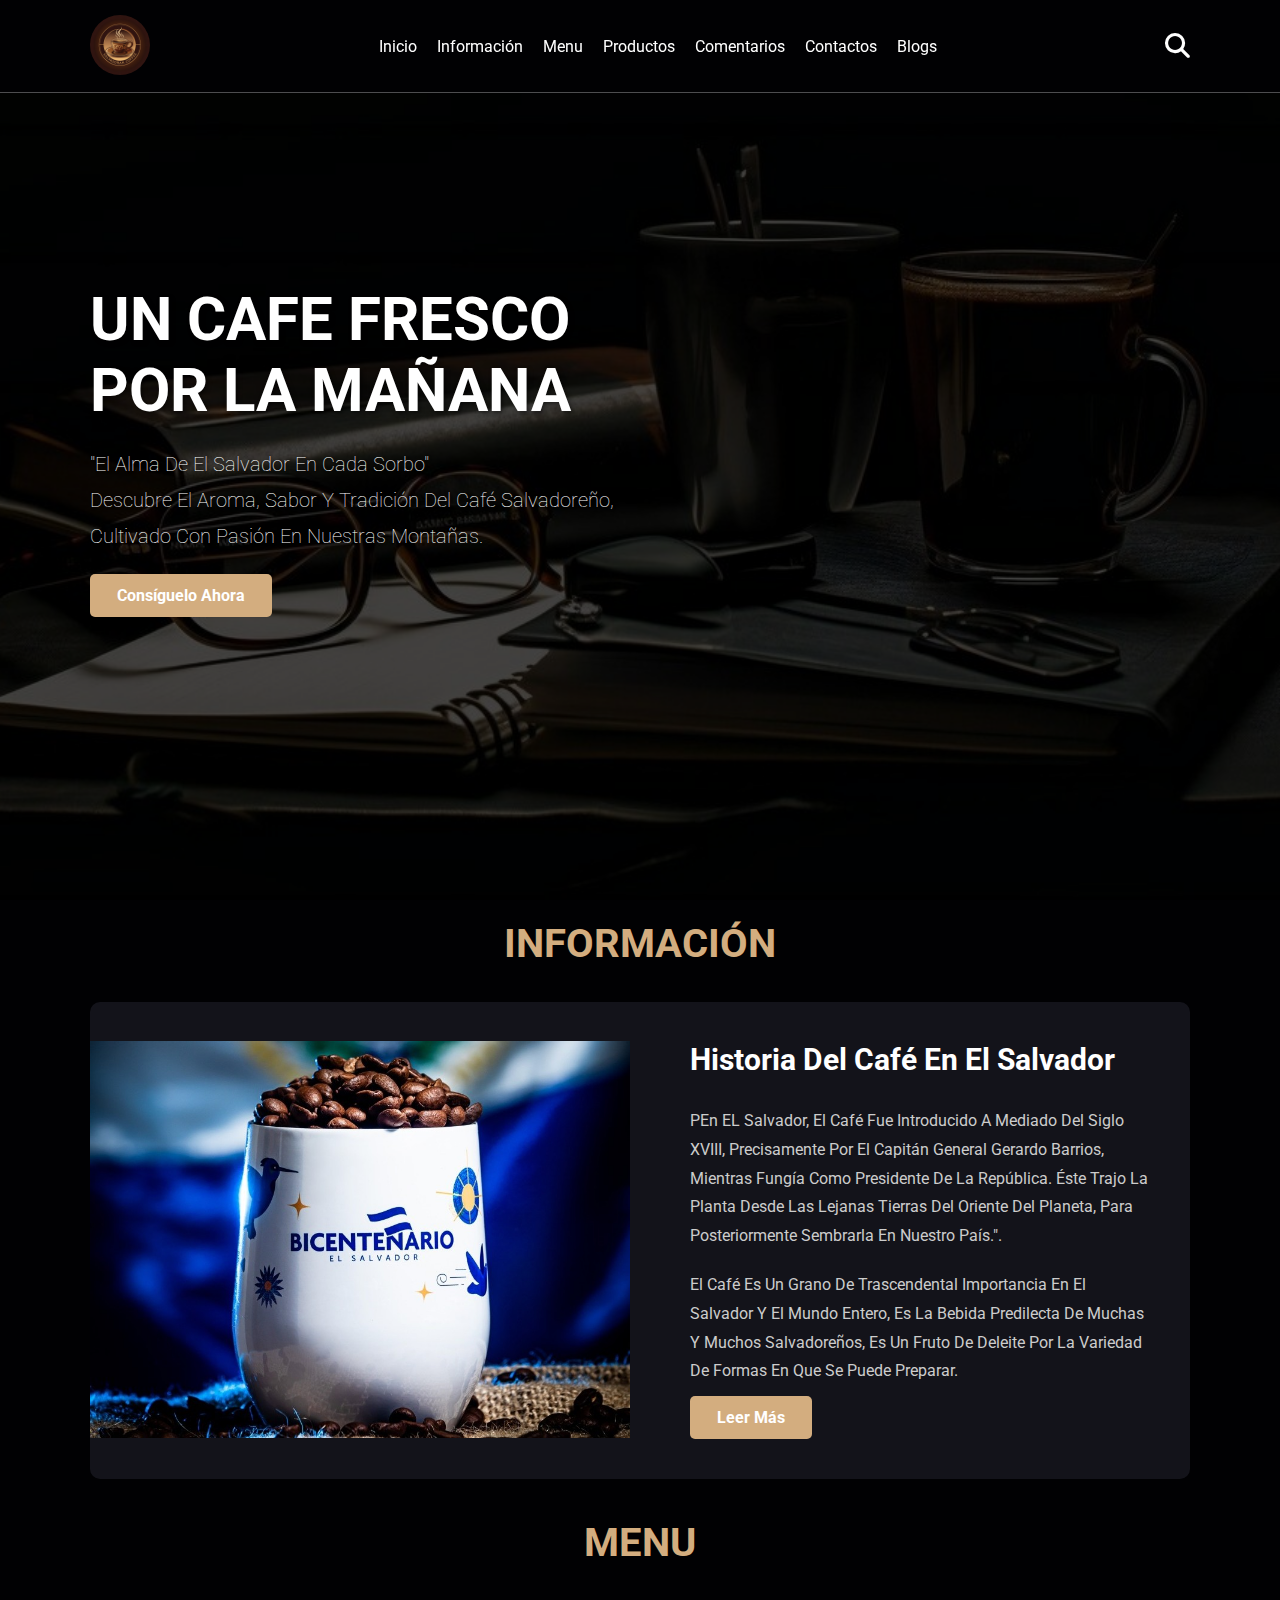
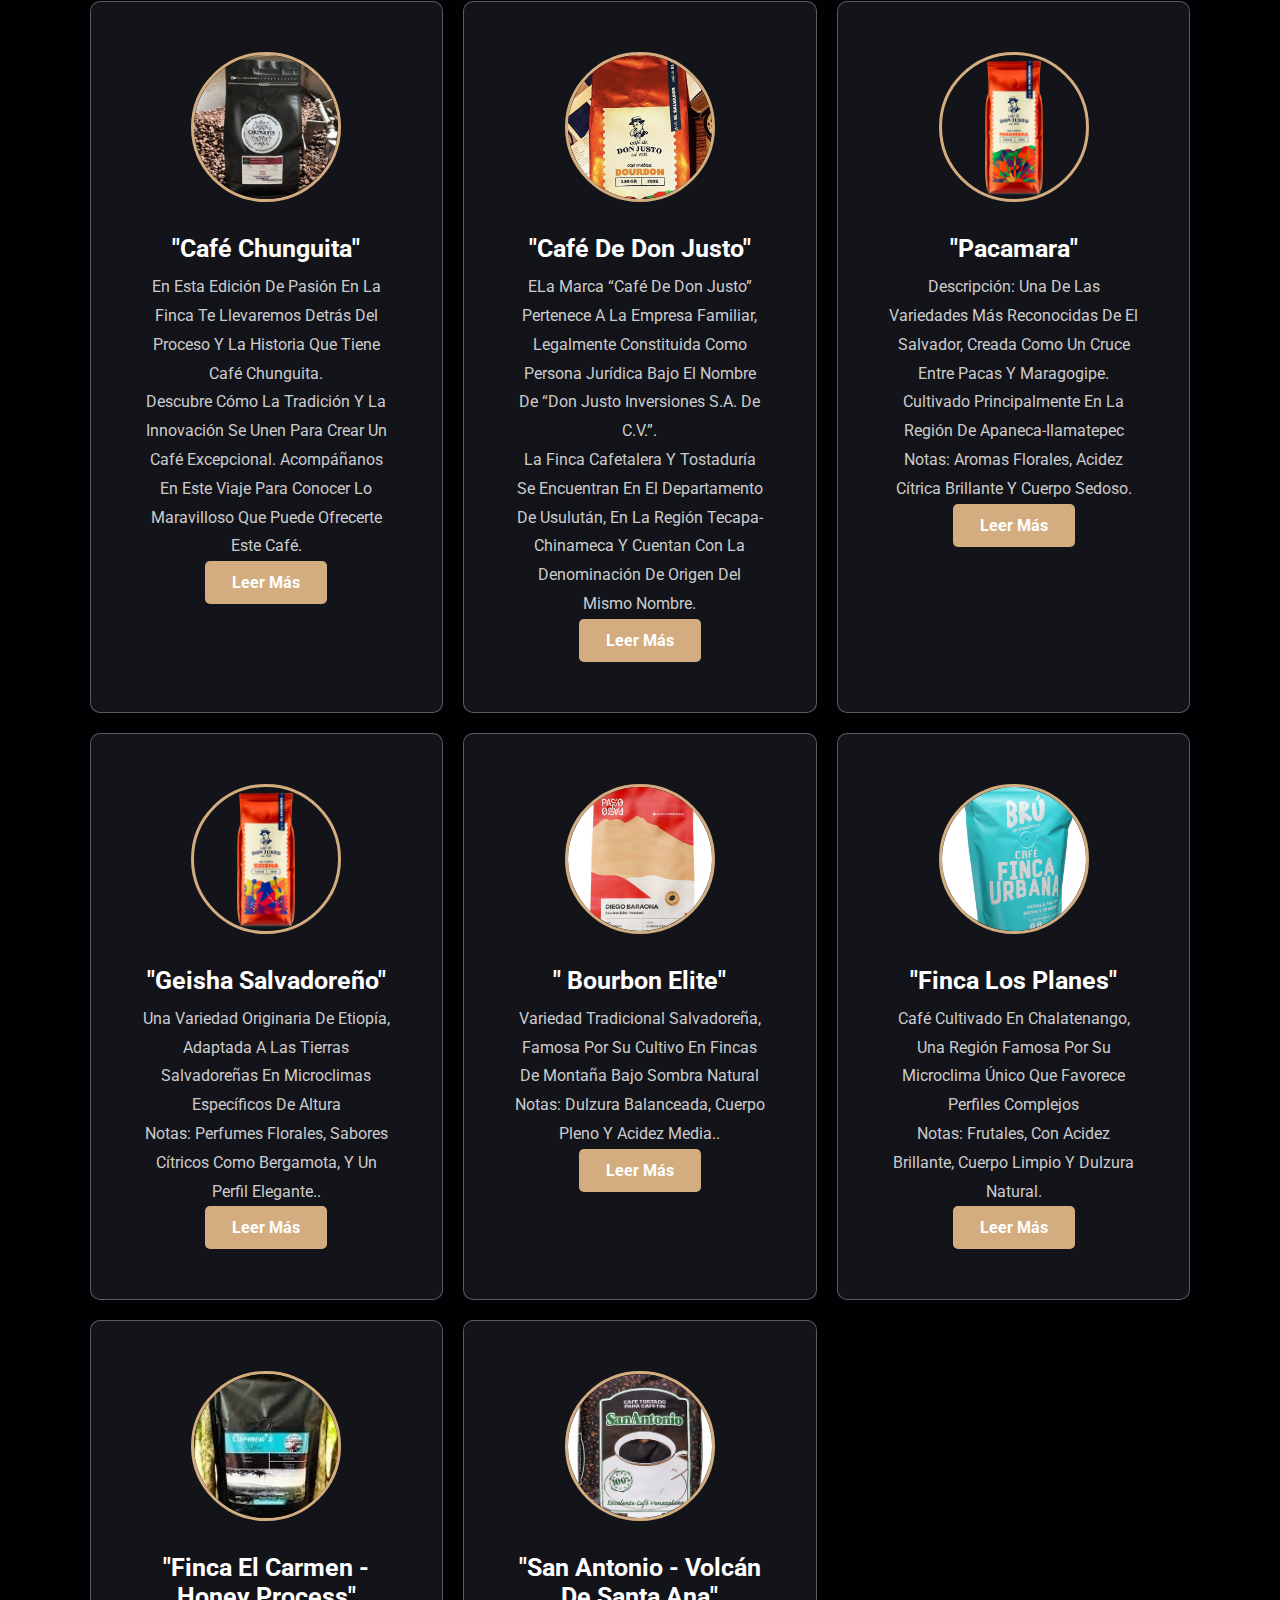
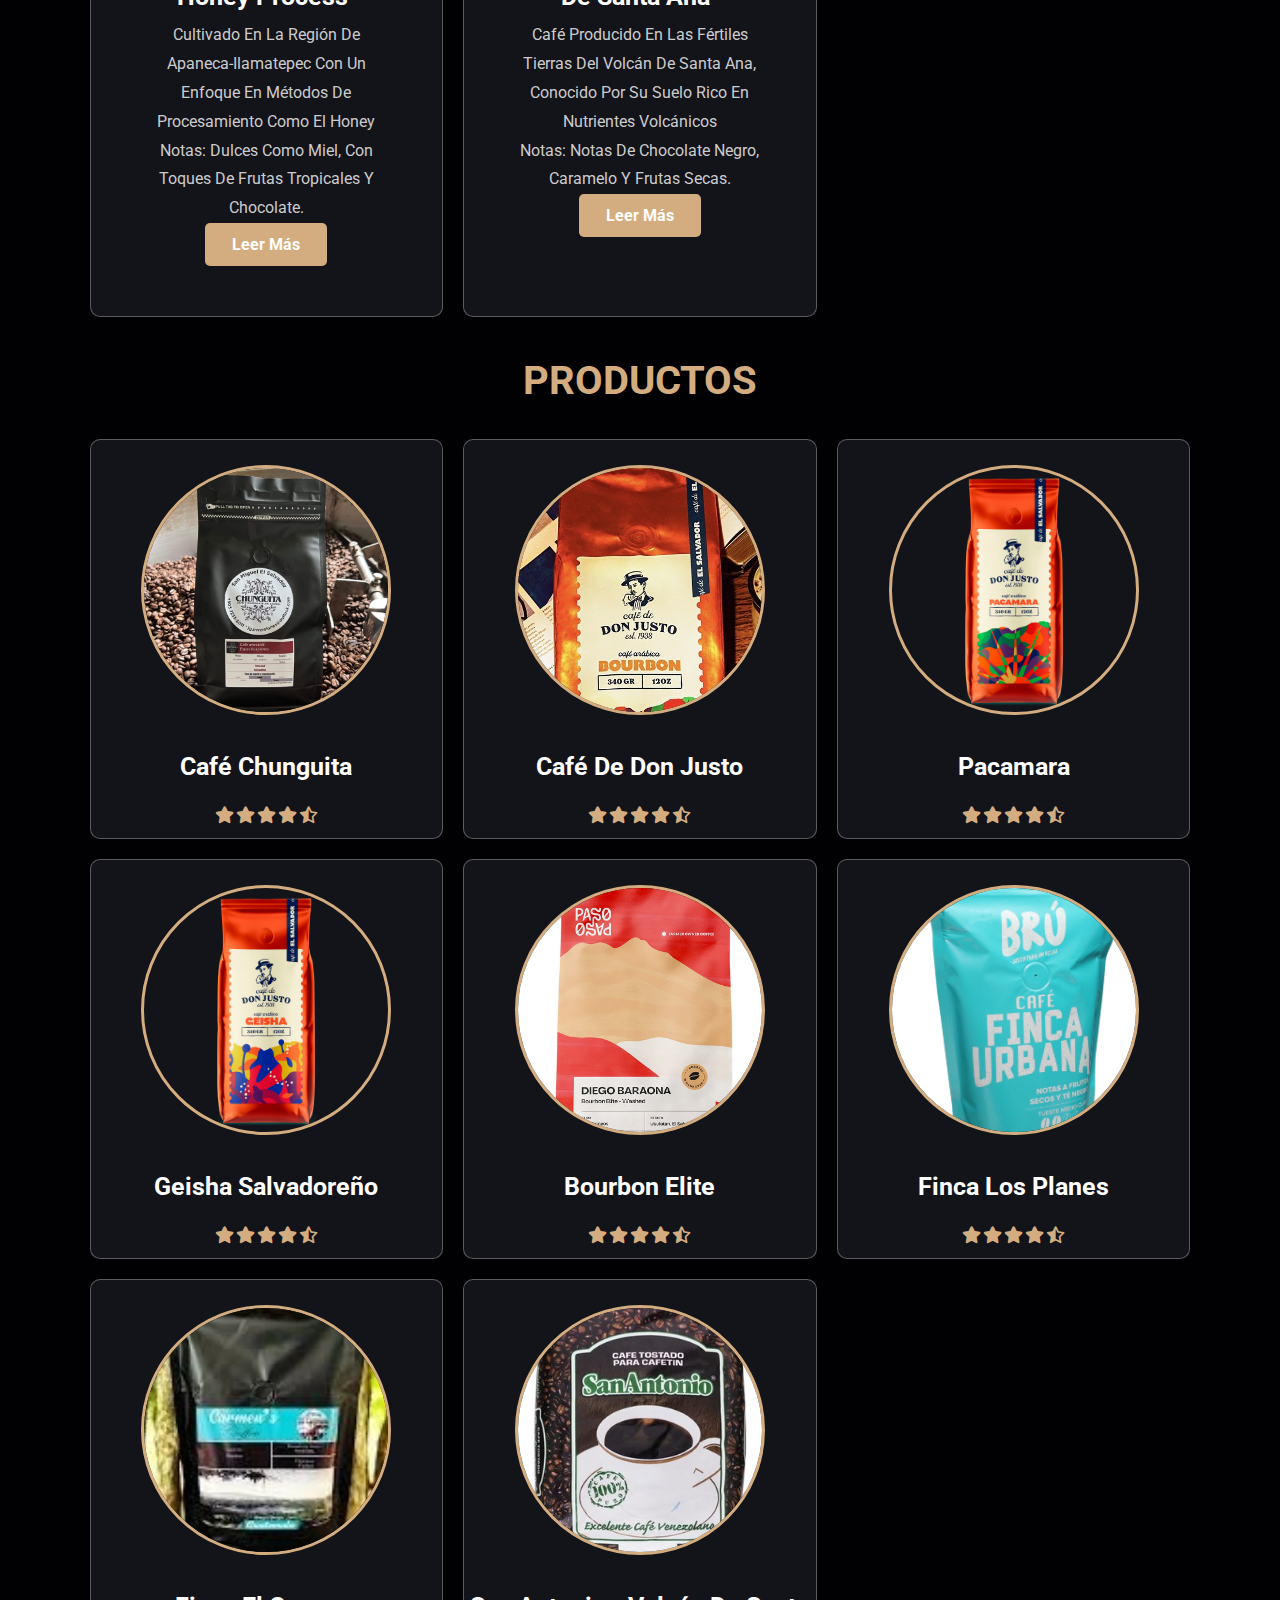
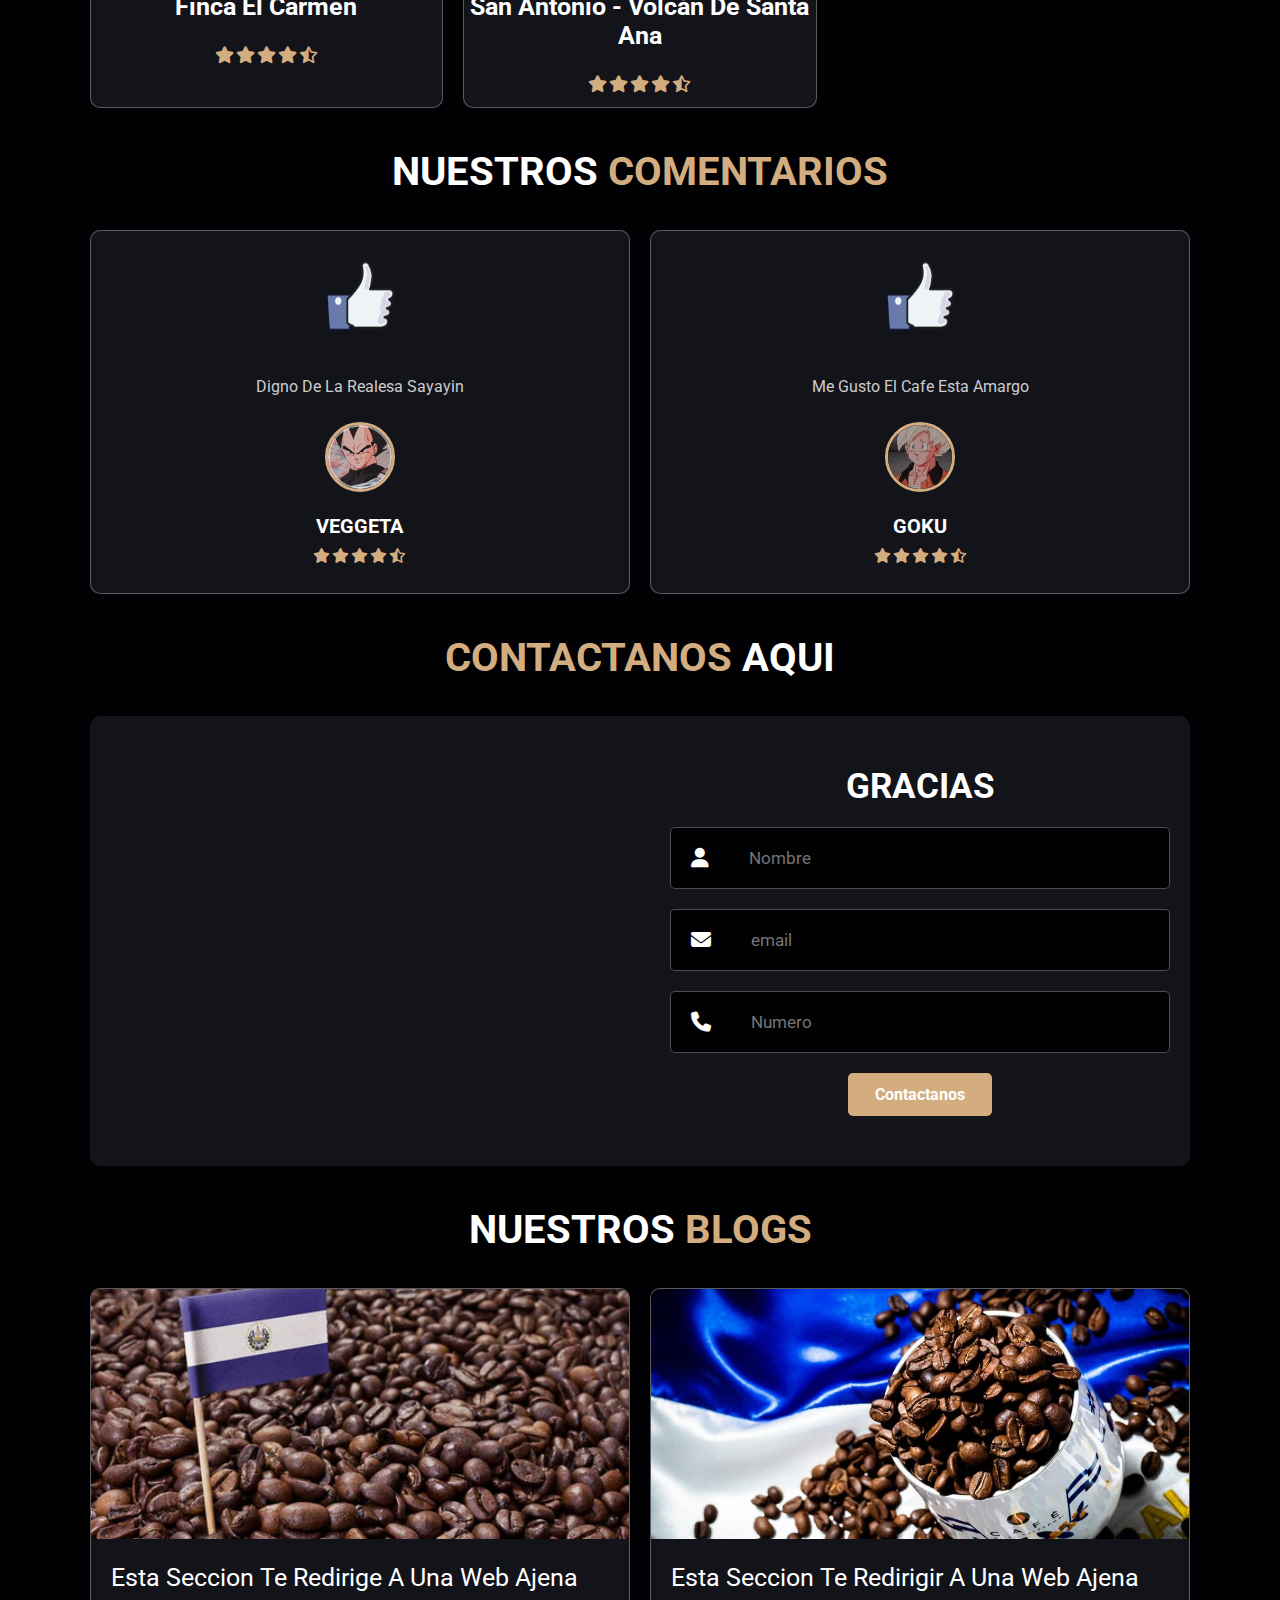
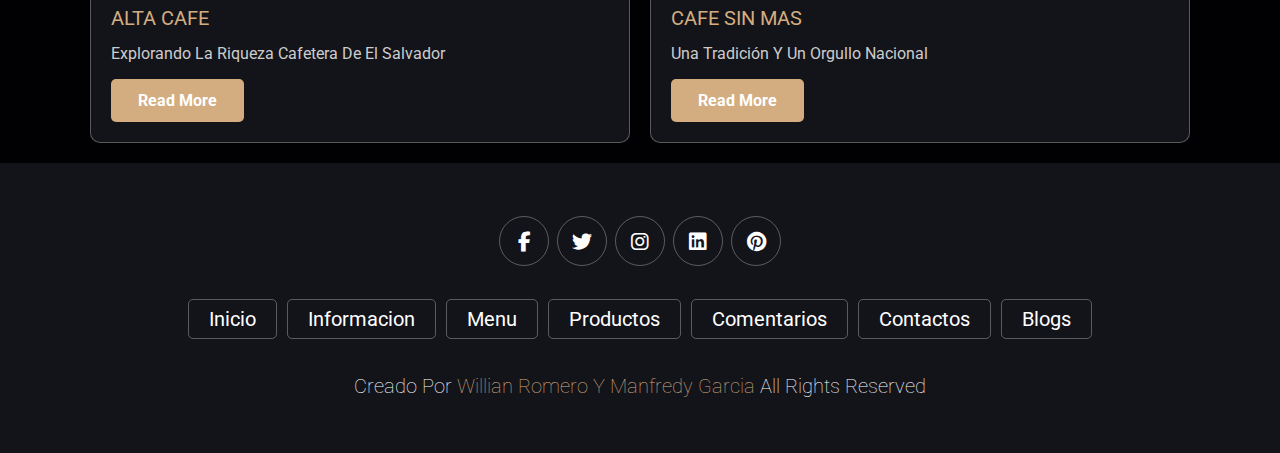
==== index.html @ 04297a5e "renamed:    Trabajo_Manejo.html -> index.html" ====
<!DOCTYPE html>
<html lang="es">
<head>
    <meta charset="utf-8">
    <meta name="viewport" content="width=device-width, initial-scale=1">
    <title>Catalogo de Cafe</title>
    <link rel="stylesheet" href="https://cdnjs.cloudflare.com/ajax/libs/font-awesome/6.4.0/css/all.min.css">
    <link rel="stylesheet" href="css/style.css">
</head>
<body>
    <header class="encabezado">
        <div class="logo">
            <img src="imagenes/logo.png" alt="logo">
        </div>
        <nav class="menu">
            <a href="#home">Inicio</a>
            <a href="#Informacion">Información</a>
            <a href="#menu">Menu</a>
            <a href="#productos">Productos</a>
            <a href="#Comentarios">Comentarios</a>
            <a href="#Contactos">Contactos</a>
            <a href="#Blogs">Blogs</a>

        </nav>
        <div class="iconos">
            <div class="fas fa-search" id="search-btn"></div>
            <div class="fas fa-bars" id="menu-btn"></div>
        </div>
        <div class="search-form">
            <input type="search" id="search-box" placeholder="Buscar...">
            <label for="search-box" class="fas fa-search"></label>
        </div>
    </header>
    <section class="home" id="home"> 
        <div class="content">
            <h3>Un Cafe Fresco Por la Mañana</h3>
            <p>"El alma de El Salvador en cada sorbo"<br>Descubre el aroma, sabor y tradición del café salvadoreño, cultivado con pasión en nuestras montañas.</p>
            <a href="https://shop.cafedeelsalvador.com" class="btn">Consíguelo ahora</a>
        </div>
    </section>
    
    <section class="Informacion" id="Informacion">
        <h1 class="heading"><span>Información</span></h1>
        <div class="row">
            <div class="image">
                <img src="imagenes/Foto_Cafe_informacion.jpg" alt="Provisional">
            </div>
            <div class="content">
                <h3>Historia del café en El Salvador</h3>
                <p>PEn EL Salvador, el café fue introducido a mediado del siglo XVIII, precisamente por el Capitán General Gerardo Barrios, mientras fungía como presidente de la República. Éste trajo la planta desde las lejanas tierras del oriente del planeta, para posteriormente sembrarla en nuestro país.".</p>
                <p>El café es un grano de trascendental importancia en El Salvador y el mundo entero, es la bebida predilecta de muchas y muchos salvadoreños, es un fruto de deleite por la variedad de formas en que se puede preparar.</p>
                <a href="https://cafeciba.com.sv/la-cooperativa/historia-del-cafe-en-el-salvador/" class="btn">Leer más</a>
            </div>
        </div>
    </section>

    <!-- Agregar mas cafes al menu -->
    <section class="menu" id="menu">
        <h1 class="heading"><span>Menu</span></h1>
        <div class="caja-menu">
            
            <div class="caja">
                <img src="imagenes/Cafe-chunguita.jpg" alt="Café Chunguita">
                <h3>"Café Chunguita"</h3>
                <p>En esta edición de Pasión en la finca te llevaremos detrás del proceso y la historia que tiene Café Chunguita.</p>
                <p>Descubre cómo la tradición y la innovación se unen para crear un café excepcional. Acompáñanos en este viaje para conocer lo maravilloso que puede ofrecerte este café.</p>
                <a href="https://culturacafeina.com/fincas/pasion-en-la-finca-cafe-chunguita/" class="btn">Leer más</a>
            </div>
            
            <div class="caja">
                <img src="imagenes/Cafe-Don-Justo.jpg" alt="Cafe-Don-Justo">
                <h3>"Café de Don Justo"</h3>
                <p>ELa marca “Café de Don Justo” pertenece a la empresa familiar, legalmente constituida como persona jurídica bajo el nombre de “Don Justo Inversiones S.A. de C.V.”.</p>
                <p>La finca cafetalera y tostaduría se encuentran en el departamento de Usulután, en la región Tecapa-Chinameca y cuentan con la Denominación de Origen del mismo nombre.</p>
                <a href="https://culturacafeina.com/cafe/perfil/finca-don-justo/" class="btn">Leer más</a>
            </div>

            <div class="caja">
                <img src="imagenes/Pacamara.png" alt="Pacamara">
                <h3>"Pacamara"</h3>
                <p>Descripción: Una de las variedades más reconocidas de El Salvador, creada como un cruce entre Pacas y Maragogipe. Cultivado principalmente en la región de Apaneca-Ilamatepec   </p>
                <p>Notas: Aromas florales, acidez cítrica brillante y cuerpo sedoso.</p>
                <a href="https://cafededonjusto.com/producto/pacamara-honey-en-grano/" class="btn">Leer más</a>
            </div>

            <div class="caja">
                <img src="imagenes/Geisha Salvadoreño.png" alt="Geisha Salvadoreño">
                <h3>"Geisha Salvadoreño"</h3>
                <p> Una variedad originaria de Etiopía, adaptada a las tierras salvadoreñas en microclimas específicos de altura    </p>
                <p>Notas: Perfumes florales, sabores cítricos como bergamota, y un perfil elegante..</p>
                <a href="https://cafededonjusto.com/producto/geisha-lavado-en-grano/" class="btn">Leer más</a>
            </div>

            <div class="caja">
                <img src="imagenes/Bourbon Elite.jpg" alt=" Bourbon Elite">
                <h3>" Bourbon Elite"</h3>
                <p>Variedad tradicional salvadoreña, famosa por su cultivo en fincas de montaña bajo sombra natural  </p>
                <p>Notas: Dulzura balanceada, cuerpo pleno y acidez media..</p>
                <a href="https://www.paso-paso.com/products/el-salvador-diego-baraona-bourbon-elite-washed" class="btn">Leer más</a>
            </div>

            <div class="caja">
                <img src="imagenes/Finca Los Planes.webp" alt="Finca Los Planes">
                <h3>"Finca Los Planes"</h3>
                <p> Café cultivado en Chalatenango, una región famosa por su microclima único que favorece perfiles complejos  </p>
                <p>Notas: Frutales, con acidez brillante, cuerpo limpio y dulzura natural.</p>
                <a href="https://fincaurbana.com.sv" class="btn">Leer más</a>
            </div>

            <div class="caja">
                <img src="imagenes/Finca El Carmen - Honey Process.jpg" alt="Finca El Carmen - Honey Process">
                <h3>"Finca El Carmen - Honey Process"</h3>
                <p>Cultivado en la región de Apaneca-Ilamatepec con un enfoque en métodos de procesamiento como el honey  </p>
                <p>Notas: Dulces como miel, con toques de frutas tropicales y chocolate.</p>
                <a href="https://sunburstcoffee.com/es/products/el-salvador-finca-el-carmen" class="btn">Leer más</a>
            </div>

            <div class="caja">
                <img src="imagenes/San Antonio - Volcán de Santa Ana.jpg" alt="San Antonio - Volcán de Santa Ana">
                <h3>"San Antonio - Volcán de Santa Ana"</h3>
                <p>Café producido en las fértiles tierras del volcán de Santa Ana, conocido por su suelo rico en nutrientes volcánicos  </p>
                <p>Notas: Notas de chocolate negro, caramelo y frutas secas.</p>
                <a href="https://guanacos.com/finca-san-antonio-amatepec/" class="btn">Leer más</a>
            </div>
        </div>
    </section>

    <section class="Productos" id="productos">
        <h1 class="heading"><span>Productos</span></h1>
        <div class="caja-productos">
            <div class="caja">
                <div class="iconos">
                    <a href="#" class="fas fa-coffee"></a>
                    <a href="#" class="fas fa-star"></a>
                    <a href="#" class="fas fa-heart"></a>
                </div>
                <div class="image">
                    <img src="imagenes/Cafe-chunguita.jpg" alt="Café Chunguita">
                </div>
                <h3>Café Chunguita</h3>
                <div class="stars">
                    <i class="fas fa-star"></i>
                    <i class="fas fa-star"></i>
                    <i class="fas fa-star"></i>
                    <i class="fas fa-star"></i>
                    <i class="far fa-star-half-alt"></i>
                </div>
            </div>
            
            <div class="caja">
                <div class="iconos">
                    <a href="#" class="fas fa-coffee"></a>
                    <a href="#" class="fas fa-star"></a>
                    <a href="#" class="fas fa-heart"></a>
                </div>
                <div class="image">
                    <img src="imagenes/Cafe-Don-Justo.jpg" alt="Café Cafe de Don Justo">
                </div>
                <h3>Café de Don Justo</h3>
                <div class="stars">
                    <i class="fas fa-star"></i>
                    <i class="fas fa-star"></i>
                    <i class="fas fa-star"></i>
                    <i class="fas fa-star"></i>
                    <i class="far fa-star-half-alt"></i>
                </div>
            </div>

            <div class="caja">
                <div class="iconos">
                    <a href="#" class="fas fa-coffee"></a>
                    <a href="#" class="fas fa-star"></a>
                    <a href="#" class="fas fa-heart"></a>
                </div>
                <div class="image">
                    <img src="imagenes/Pacamara.png" alt="Café Chunguita">
                </div>
                <h3>Pacamara</h3>
                <div class="stars">
                    <i class="fas fa-star"></i>
                    <i class="fas fa-star"></i>
                    <i class="fas fa-star"></i>
                    <i class="fas fa-star"></i>
                    <i class="far fa-star-half-alt"></i>
                </div>
            </div>
            
            <div class="caja">
                <div class="iconos">
                    <a href="#" class="fas fa-coffee"></a>
                    <a href="#" class="fas fa-star"></a>
                    <a href="#" class="fas fa-heart"></a>
                </div>
                <div class="image">
                    <img src="imagenes/Geisha Salvadoreño.png" alt="Café Cafe de Don Justo">
                </div>
                <h3>Geisha Salvadoreño</h3>
                <div class="stars">
                    <i class="fas fa-star"></i>
                    <i class="fas fa-star"></i>
                    <i class="fas fa-star"></i>
                    <i class="fas fa-star"></i>
                    <i class="far fa-star-half-alt"></i>
                </div>
            </div>

            <div class="caja">
                <div class="iconos">
                    <a href="#" class="fas fa-coffee"></a>
                    <a href="#" class="fas fa-star"></a>
                    <a href="#" class="fas fa-heart"></a>
                </div>
                <div class="image">
                    <img src="imagenes/Bourbon Elite.jpg" alt="Café Chunguita">
                </div>
                <h3> Bourbon Elite</h3>
                <div class="stars">
                    <i class="fas fa-star"></i>
                    <i class="fas fa-star"></i>
                    <i class="fas fa-star"></i>
                    <i class="fas fa-star"></i>
                    <i class="far fa-star-half-alt"></i>
                </div>
            </div>
            
            <div class="caja">
                <div class="iconos">
                    <a href="#" class="fas fa-coffee"></a>
                    <a href="#" class="fas fa-star"></a>
                    <a href="#" class="fas fa-heart"></a>
                </div>
                <div class="image">
                    <img src="imagenes/Finca Los Planes.webp" alt="Café Cafe de Don Justo">
                </div>
                <h3>Finca Los Planes</h3>
                <div class="stars">
                    <i class="fas fa-star"></i>
                    <i class="fas fa-star"></i>
                    <i class="fas fa-star"></i>
                    <i class="fas fa-star"></i>
                    <i class="far fa-star-half-alt"></i>
                </div>
            </div>

            <div class="caja">
                <div class="iconos">
                    <a href="#" class="fas fa-coffee"></a>
                    <a href="#" class="fas fa-star"></a>
                    <a href="#" class="fas fa-heart"></a>
                </div>
                <div class="image">
                    <img src="imagenes/Finca El Carmen - Honey Process.jpg" alt="Café Chunguita">
                </div>
                <h3>Finca El Carmen</h3>
                <div class="stars">
                    <i class="fas fa-star"></i>
                    <i class="fas fa-star"></i>
                    <i class="fas fa-star"></i>
                    <i class="fas fa-star"></i>
                    <i class="far fa-star-half-alt"></i>
                </div>
            </div>
            
            <div class="caja">
                <div class="iconos">
                    <a href="#" class="fas fa-coffee"></a>
                    <a href="#" class="fas fa-star"></a>
                    <a href="#" class="fas fa-heart"></a>
                </div>
                <div class="image">
                    <img src="imagenes/San Antonio - Volcán de Santa Ana.jpg" alt="Café Cafe de Don Justo">
                </div>
                <h3>San Antonio - Volcán de Santa Ana</h3>
                <div class="stars">
                    <i class="fas fa-star"></i>
                    <i class="fas fa-star"></i>
                    <i class="fas fa-star"></i>
                    <i class="fas fa-star"></i>
                    <i class="far fa-star-half-alt"></i>
                </div>
            </div>
        </div>
    </section>
    <script src="js/script.js"></script>


    <section class="Comentarios" id="Comentarios">
        <h1 class="heading"> Nuestros <span>Comentarios</span></h1>
        <div class="caja-Comentarios">
            <div class="caja">
                <img src="imagenes/MEGUSTA.png" alt="" class="quote">
                <p> digno de la realesa sayayin</p>
                <img src="imagenes/FotoPerfilProvicional1.jpg" class="user" alt="">
                <h3> VEGGETA</h3>
                <div class="stars">
                    <i class="fas fa-star"></i>
                    <i class="fas fa-star"></i>
                    <i class="fas fa-star"></i>
                    <i class="fas fa-star"></i>
                    <i class="far fa-star-half-alt"></i>
                </div>
            </div>
            <div class="caja">
                <img src="imagenes/MEGUSTA.png" alt="" class="quote">
                <p>Me gusto el cafe esta amargo</p>
                <img src="imagenes/FotoPerfilProvicional2.jpg" class="user" alt="">
                <h3> GOKU</h3>
                <div class="stars">
                    <i class="fas fa-star"></i>
                    <i class="fas fa-star"></i>
                    <i class="fas fa-star"></i>
                    <i class="fas fa-star"></i>
                    <i class="far fa-star-half-alt"></i>
                </div>
            </div>
        </div>
    </section>

    <section class="Contactos" id="Contactos">
        <h1 class="heading"> <span>Contactanos</span> Aqui</h1>
        <div class="row">
            <iframe class="mapa" src="https://www.google.com/maps/embed?pb=!1m18!1m12!1m3!1d7761.141019048947!2d-88.16031206500026!3d13.43889092923974!2m3!1f0!2f0!3f0!3m2!1i1024!2i768!4f13.1!3m3!1m2!1s0x8f7ad60898c04ae9%3A0x7ddb6f49a38c1b43!2sFacultad%20Multidisciplinaria%20Oriental%20UES!5e0!3m2!1ses-419!2ssv!4v1732466074352!5m2!1ses-419!2ssv" width="600" height="450" style="border:0;" allowfullscreen="" loading="lazy"></iframe>

            <form action="">
                <h3> Gracias</h3>
                <div class="inputBox">
                    <span class="fas fa-user"></span>
                    <input type="text" placeholder="Nombre">
                </div>
                <div class="inputBox">
                    <span class="fas fa-envelope"></span>
                    <input type="email" placeholder="email">
                </div>
                 <div class="inputBox">
                    <span class="fas fa-phone"></span>
                    <input type="number" placeholder="Numero">
                </div>
                <input type="submit" value="Contactanos" class="btn">
            </form>
        </div>
    </section>
    <section class="Blogs" id="Blogs">
        <h1 class="heading"> Nuestros<span> Blogs</span></h1>
        <div class="box-cotainer">
            <div class="caja">
                <div class="image">
                    <img src="imagenes/IMAGENBLOD1.webp" alt="">
                </div>
                <div class="content">
                    <a href="#" class="title">Esta seccion te redirige a una web ajena</a>
                    <span>ALTA CAFE </span>
                    <p>Explorando la Riqueza Cafetera de El Salvador </p>
                    <a href="https://alta.coffee/blogs/noticias/explorando-la-riqueza-cafetera-de-el-salvador" class="btn">read more</a>
                </div>
            </div>
            <div class="caja">
                <div class="image">
                    <img src="imagenes/ImagenBLOD2.webp" alt="">
                </div>
                <div class="content">
                    <a href="#" class="title"> Esta seccion te redirigir a una web ajena</a>
                    <span>CAFE SIN MAS </span>
                    <p>una tradición y un orgullo nacional </p>
                    <a href="https://cafesinmas.com/el-cafe-en-el-salvador-una-tradicion-y-un-orgullo-nacional" class="btn">read more</a>
                </div>
            </div>
        </div>
    </section>
    <section class="footer">
        <div class="share">
            <a href="#" class="fab fa-facebook-f"></a>
            <a href="#" class="fab fa-twitter"></a>
            <a href="#" class="fab fa-instagram"></a>
            <a href="#" class="fab fa-linkedin"></a>
            <a href="#" class="fab fa-pinterest"></a>
        </div>
        <div class="links">
            <a href="#home">Inicio</a>
            <a href="#Informacion">Informacion</a>
            <a href="#menu">Menu</a>
            <a href="#productos">Productos</a>
            <a href="#Comentarios">Comentarios</a>
            <a href="#Contactos">Contactos</a>
            <a href="#Blogs">Blogs</a>
        </div>
        <div class="credit">Creado por<span> Willian Romero Y Manfredy Garcia</span> all rights reserved</div>
    </section>
</body>
</html>
---- css/style.css ----
@import url('https://fonts.googleapis.com/css2?family=Roboto:wght@100;300;400;500;700&display=swap');

:root {
    --main-color: #d3ad7f;
    --black: #13131a;
    --bg: #010103;
    --border: 0.1rem solid rgba(255, 255, 255, 0.3);
}

* {
    font-family: 'Roboto', sans-serif;
    margin: 0;
    padding: 0;
    box-sizing: border-box;
    outline: none;
    border: none;
    text-decoration: none;
    text-transform: capitalize;
    transition: 0.2s linear;
}

html {
    font-size: 62.5%;
    overflow-x: hidden;
    scroll-padding-top: 9rem;
    scroll-behavior: smooth;
}

html::-webkit-scrollbar {
    width: 0.8rem;
}

html::-webkit-scrollbar-track {
    background: transparent;
}

html::-webkit-scrollbar-thumb {
    background: #fff;
    border-radius: 5rem;
}

body {
    background: var(--bg);
    min-height: 100vh;
}

section {
    padding: 2rem 7%;
}

.heading {
    text-align: center;
    color: #fff;
    text-transform: uppercase;
    padding-bottom: 3.5rem;
    font-size: 4rem;
}

.heading span {
    color: var(--main-color);
    text-transform: uppercase;
}

.btn {
    display: inline-block;
    background: var(--main-color);
    color: #fff;
    padding: 1rem 2.5rem;
    font-size: 1.6rem;
    font-weight: bold;
    border-radius: 0.5rem;
    text-align: center;
    cursor: pointer;
    transition: all 0.3s ease;
    border: 2px solid transparent;
}

.btn:hover {
    background: transparent;
    color: var(--main-color);
    border-color: var(--main-color);
    transform: translateY(-3px);
}

.btn:active {
    transform: translateY(0);
}

/* Header Styles */
.encabezado {
    background: rgba(1, 1, 3, 0.95);
    backdrop-filter: blur(10px);
    display: flex;
    align-items: center;
    justify-content: space-between;
    padding: 1.5rem 7%;
    border-bottom: var(--border);
    position: fixed;
    top: 0;
    left: 0;
    right: 0;
    z-index: 1000;
}

.encabezado .logo img {
    height: 6rem;
    width: 6rem;
    object-fit: cover;
    border-radius: 50%;
    transition: transform 0.3s ease;
}

.encabezado .logo img:hover {
    transform: scale(1.1);
}

.encabezado .menu {
    display: flex;
    align-items: center;
}

.encabezado .menu a {
    margin: 0 1rem;
    font-size: 1.6rem;
    color: #fff;
    transition: all 0.3s ease;
    position: relative;
    padding: 0.5rem 0;
}

.encabezado .menu a::after {
    content: '';
    position: absolute;
    bottom: 0;
    left: 0;
    width: 0;
    height: 2px;
    background: var(--main-color);
    transition: width 0.3s ease;
}

.encabezado .menu a:hover::after {
    width: 100%;
}

.encabezado .iconos {
    display: flex;
    align-items: center;
    gap: 1.5rem;
}

.encabezado .iconos div {
    color: #fff;
    cursor: pointer;
    font-size: 2.5rem;
    transition: all 0.3s ease;
}

.encabezado .iconos div:hover {
    color: var(--main-color);
    transform: scale(1.1);
}


.encabezado .search-form {
    position: absolute;
    top: 115%;
    right: 7%;
    background: #fff;
    width: 50rem;
    height: 5rem;
    display: flex;
    align-items: center;
    transform: scaleY(0);
    transform-origin: top;
    transition: all 0.3s ease;
    border-radius: 0.5rem;
    overflow: hidden;
    box-shadow: 0 0.5rem 1rem rgba(0, 0, 0, 0.1);
}

.encabezado .search-form.active {
    transform: scaleY(1);
}

.encabezado .search-form input {
    width: 100%;
    height: 100%;
    font-size: 1.6rem;
    color: var(--black);
    padding: 1rem;
    text-transform: none;
    transition: all 0.3s ease;
}

.encabezado .search-form input:focus {
    background: #f9f9f9;
}

.encabezado .search-form label {
    cursor: pointer;
    font-size: 2.2rem;
    margin-right: 1.5rem;
    color: var(--black);
    transition: color 0.3s ease;
}

.encabezado .search-form label:hover {
    color: var(--main-color);
}


.home {
    min-height: 100vh;
    display: flex;
    align-items: center;
    background: url(../imagenes/Fondo_Imagen.jpg) no-repeat;
    background-size: cover;
    background-position: center;
    position: relative;
}

.home::before {
    content: '';
    position: absolute;
    top: 0;
    left: 0;
    width: 100%;
    height: 100%;
    background: rgba(0, 0, 0, 0.5);
}

.home .content {
    max-width: 60rem;
    position: relative;
    z-index: 1;
}

.home .content h3 {
    font-size: 6rem;
    text-transform: uppercase;
    color: #fff;
    text-shadow: 2px 2px 4px rgba(0, 0, 0, 0.5);
}

.home .content p {
    font-size: 2rem;
    font-weight: lighter;
    line-height: 1.8;
    padding: 2rem 0;
    color: #fff;
    text-shadow: 1px 1px 2px rgba(0, 0, 0, 0.5);
}


.Informacion .row {
    display: flex;
    align-items: center;
    background: var(--black);
    flex-wrap: wrap;
    gap: 2rem;
    border-radius: 1rem;
    overflow: hidden;
}

.Informacion .row .image {
    flex: 1 1 45rem;
}

.Informacion .row .image img {
    width: 100%;
    height: 100%;
    object-fit: cover;
}

.Informacion .row .content {
    flex: 1 1 45rem;
    padding: 4rem;
}

.Informacion .row .content h3 {
    font-size: 3rem;
    color: #fff;
    margin-bottom: 2rem;
}

.Informacion .row .content p {
    font-size: 1.6rem;
    color: #ccc;
    padding: 1rem 0;
    line-height: 1.8;
}


.menu .caja-menu {
    display: grid;
    grid-template-columns: repeat(auto-fit, minmax(30rem, 1fr));
    gap: 2rem;
}

.menu .caja-menu .caja {
    padding: 5rem;
    text-align: center;
    border: var(--border);
    border-radius: 1rem;
    background: var(--black);
    transition: all 0.3s ease;
}

.menu .caja-menu .caja:hover {
    transform: translateY(-1rem);
    box-shadow: 0 1rem 2rem rgba(0, 0, 0, 0.2);
}

.menu .caja-menu .caja img {
    height: 15rem;
    width: 15rem;
    object-fit: cover;
    border-radius: 50%;
    margin-bottom: 2rem;
    border: 0.3rem solid var(--main-color);
}

.menu .caja-menu .caja h3 {
    font-size: 2.5rem;
    color: #fff;
    padding: 1rem 0;
}

.menu .caja-menu .caja p {
    font-size: 1.6rem;
    color: #ccc;
    line-height: 1.8;
}

/* Products Section */
.Productos .caja-productos {
    display: grid;
    grid-template-columns: repeat(auto-fit, minmax(30rem, 1fr));
    gap: 2rem;
}

.Productos .caja-productos .caja {
    text-align: center;
    border: var(--border);
    border-radius: 1rem;
    background: var(--black);
    position: relative;
    overflow: hidden;
    transition: all 0.3s ease;
}

.Productos .caja-productos .caja:hover {
    transform: translateY(-1rem);
    box-shadow: 0 1rem 2rem rgba(0, 0, 0, 0.2);
}

.Productos .caja-productos .caja .iconos {
    position: absolute;
    top: 50%;
    left: 50%;
    transform: translate(-50%, -50%) scale(0);
    display: flex;
    gap: 1rem;
    z-index: 10;
    transition: all 0.3s ease;
}

.Productos .caja-productos .caja:hover .iconos {
    transform: translate(-50%, -50%) scale(1);
}

.Productos .caja-productos .caja .iconos a {
    height: 4.5rem;
    width: 4.5rem;
    line-height: 4.5rem;
    font-size: 2rem;
    border-radius: 50%;
    background: rgba(255, 255, 255, 0.9);
    color: var(--black);
    transition: all 0.3s ease;
}

.Productos .caja-productos .caja .iconos a:hover {
    background: var(--main-color);
    color: #fff;
    transform: scale(1.1);
}

.Productos .caja-productos .caja .image {
    padding: 2.5rem;
    position: relative;
}

.Productos .caja-productos .caja .image::after {
    content: '';
    position: absolute;
    top: 0;
    left: 0;
    width: 100%;
    height: 100%;
    background: rgba(0, 0, 0, 0.5);
    opacity: 0;
    transition: all 0.3s ease;
}

.Productos .caja-productos .caja:hover .image::after {
    opacity: 1;
}

.Productos .caja-productos .caja .image img {
    height: 25rem;
    width: 25rem;
    object-fit: cover;
    border-radius: 50%;
    border: 0.3rem solid var(--main-color);
    transition: all 0.3s ease;
}

.Productos .caja-productos .caja:hover .image img {
    transform: scale(1.1);
}

.Productos .caja-productos .caja h3 {
    font-size: 2.5rem;
    color: #fff;
    padding: 1rem 0;
}

.Productos .caja-productos .caja .stars {
    padding: 1.5rem;
}

.Productos .caja-productos .caja .stars i {
    font-size: 1.7rem;
    color: var(--main-color);
}


.Comentarios .caja-Comentarios {
    display: grid;
    grid-template-columns: repeat(auto-fit, minmax(30rem, 1fr));
    gap: 2rem;
}

.Comentarios .caja-Comentarios .caja {
    border: var(--border);
    border-radius: 1rem;
    text-align: center;
    padding: 3rem 2rem;
    background: var(--black);
    transition: all 0.3s ease;
}

.Comentarios .caja-Comentarios .caja:hover {
    transform: translateY(-1rem);
    box-shadow: 0 1rem 2rem rgba(0, 0, 0, 0.2);
}

.Comentarios .caja-Comentarios .caja .quote {
    height: 7rem;
    width: 7rem;
    margin-bottom: 2rem;
}

.Comentarios .caja-Comentarios .caja p {
    font-size: 1.6rem;
    line-height: 1.8;
    color: #ccc;
    padding: 2rem 0;
}

.Comentarios .caja-Comentarios .caja .user {
    height: 7rem;
    width: 7rem;
    border-radius: 50%;
    object-fit: cover;
    margin-bottom: 1rem;
    border: 0.3rem solid var(--main-color);
}

.Comentarios .caja-Comentarios .caja h3 {
    padding: 1rem 0;
    font-size: 2rem;
    color: #fff;
}

.Comentarios .caja-Comentarios .caja .stars i {
    font-size: 1.5rem;
    color: var(--main-color);
}

.Contactos .row {
    display: flex;
    background: var(--black);
    flex-wrap: wrap;
    gap: 2rem;
    border-radius: 1rem;
    overflow: hidden;
}

.Contactos .row .mapa {
    flex: 1 1 45rem;
    width: 100%;
    object-fit: cover;
}

.Contactos .row form {
    flex: 1 1 45rem;
    padding: 5rem 2rem;
    text-align: center;
}

.Contactos .row form h3 {
    text-transform: uppercase;
    font-size: 3.5rem;
    color: #fff;
    margin-bottom: 2rem;
}

.Contactos .row form .inputBox {
    display: flex;
    align-items: center;
    margin: 2rem 0;
    background: var(--bg);
    border: var(--border);
    border-radius: 0.5rem;
}

.Contactos .row form .inputBox span {
    color: #fff;
    font-size: 2rem;
    padding: 0 2rem;
}

.Contactos .row form .inputBox input {
    width: 100%;
    padding: 2rem;
    font-size: 1.7rem;
    color: #fff;
    text-transform: none;
    background: none;
}

/* Blogs Section */
.Blogs .box-cotainer {
    display: grid;
    grid-template-columns: repeat(auto-fit, minmax(30rem, 1fr));
    gap: 2rem;
}

.Blogs .box-cotainer .caja {
    border: var(--border);
    border-radius: 1rem;
    overflow: hidden;
    background: var(--black);
    transition: all 0.3s ease;
}

.Blogs .box-cotainer .caja:hover {
    transform: translateY(-1rem);
    box-shadow: 0 1rem 2rem rgba(0, 0, 0, 0.2);
}

.Blogs .box-cotainer .caja .image {
    height: 25rem;
    overflow: hidden;
    position: relative;
}

.Blogs .box-cotainer .caja .image img {
    height: 100%;
    width: 100%;
    object-fit: cover;
    transition: all 0.3s ease;
}

.Blogs .box-cotainer .caja:hover .image img {
    transform: scale(1.1);
}

.Blogs .box-cotainer .caja .content {
    padding: 2rem;
}

.Blogs .box-cotainer .caja .content .title {
    font-size: 2.5rem;
    line-height: 1.5;
    color: #fff;
    text-decoration: none;
    transition: all 0.3s ease;
}

.Blogs .box-cotainer .caja .content .title:hover {
    color: var(--main-color);
}

.Blogs .box-cotainer .caja .content span {
    color: var(--main-color);
    display: block;
    padding-top: 1rem;
    font-size: 2rem;
}

.Blogs .box-cotainer .caja .content p {
    font-size: 1.6rem;
    line-height: 1.8;
    color: #ccc;
    padding: 1rem 0;
}

/* Footer Section */
.footer {
    background: var(--black);
    text-align: center;
    padding: 4rem 2rem;
}

.footer .share {
    padding: 1rem 0;
}

.footer .share a {
    height: 5rem;
    width: 5rem;
    line-height: 5rem;
    font-size: 2rem;
    color: #fff;
    border: var(--border);
    margin: 0.3rem;
    border-radius: 50%;
    transition: all 0.3s ease;
}

.footer .share a:hover {
    background-color: var(--main-color);
    transform: translateY(-0.5rem);
}

.footer .links {
    display: flex;
    justify-content: center;
    flex-wrap: wrap;
    padding: 2rem 0;
    gap: 1rem;
}

.footer .links a {
    padding: 0.7rem 2rem;
    color: #fff;
    border: var(--border);
    font-size: 2rem;
    border-radius: 0.5rem;
    transition: all 0.3s ease;
}

.footer .links a:hover {
    background: var(--main-color);
    transform: translateY(-0.5rem);
}

.footer .credit {
    font-size: 2rem;
    color: #fff;
    font-weight: lighter;
    padding: 1.5rem;
}

.footer .credit span {
    color: var(--main-color);
}


.caja-menu .caja,
.caja-productos .caja {
    transition: all 0.4s ease-in-out;
}

.search-hidden {
    animation: fadeOut 0.3s ease forwards;
}

@keyframes fadeOut {
    from {
        opacity: 1;
        transform: scale(1);
    }
    to {
        opacity: 0;
        transform: scale(0.8);
    }
}


#menu-btn {
    display: none;
    background: transparent;
    border: none;
    cursor: pointer;
    padding: 0.5rem;
    z-index: 100;
}


@media (max-width: 991px) {
    html {
        font-size: 55%;
    }
    
    .encabezado {
        padding: 1.5rem 2rem;
    }

    section {
        padding: 2rem;
    }
}

@media (max-width: 768px) {
    #menu-btn {
        display: inline-block;
    }

    .encabezado .menu {
        position: absolute;
        top: 100%;
        right: -100%;
        background: rgba(255, 255, 255, 0.95);
        backdrop-filter: blur(10px);
        width: 30rem;
        height: calc(100vh - 9.5rem);
        flex-direction: column;
        align-items: flex-start;
        transition: right 0.3s ease-in-out;
        padding: 2rem;
        border-radius: 0 0 1rem 1rem;
    }

    .encabezado .menu.active {
        right: 0;
    }

    .encabezado .menu a {
        color: var(--black);
        display: block;
        margin: 1.5rem;
        padding: 1rem;
        font-size: 2rem;
        width: calc(100% - 3rem);
        border-radius: 0.5rem;
        transition: all 0.3s ease;
    }

    .encabezado .menu a:hover {
        background: var(--main-color);
        color: #fff;
        transform: translateX(1rem);
    }

    .encabezado .search-form {
        width: 90%;
        right: 2rem;
    }

    .home .content h3 {
        font-size: 4.5rem;
    }

    .home .content p {
        font-size: 1.5rem;
    }
}

@media (max-width: 450px) {
    html {
        font-size: 50%;
    }

    .encabezado .search-form {
        width: 90%;
        right: 5%;
    }
}
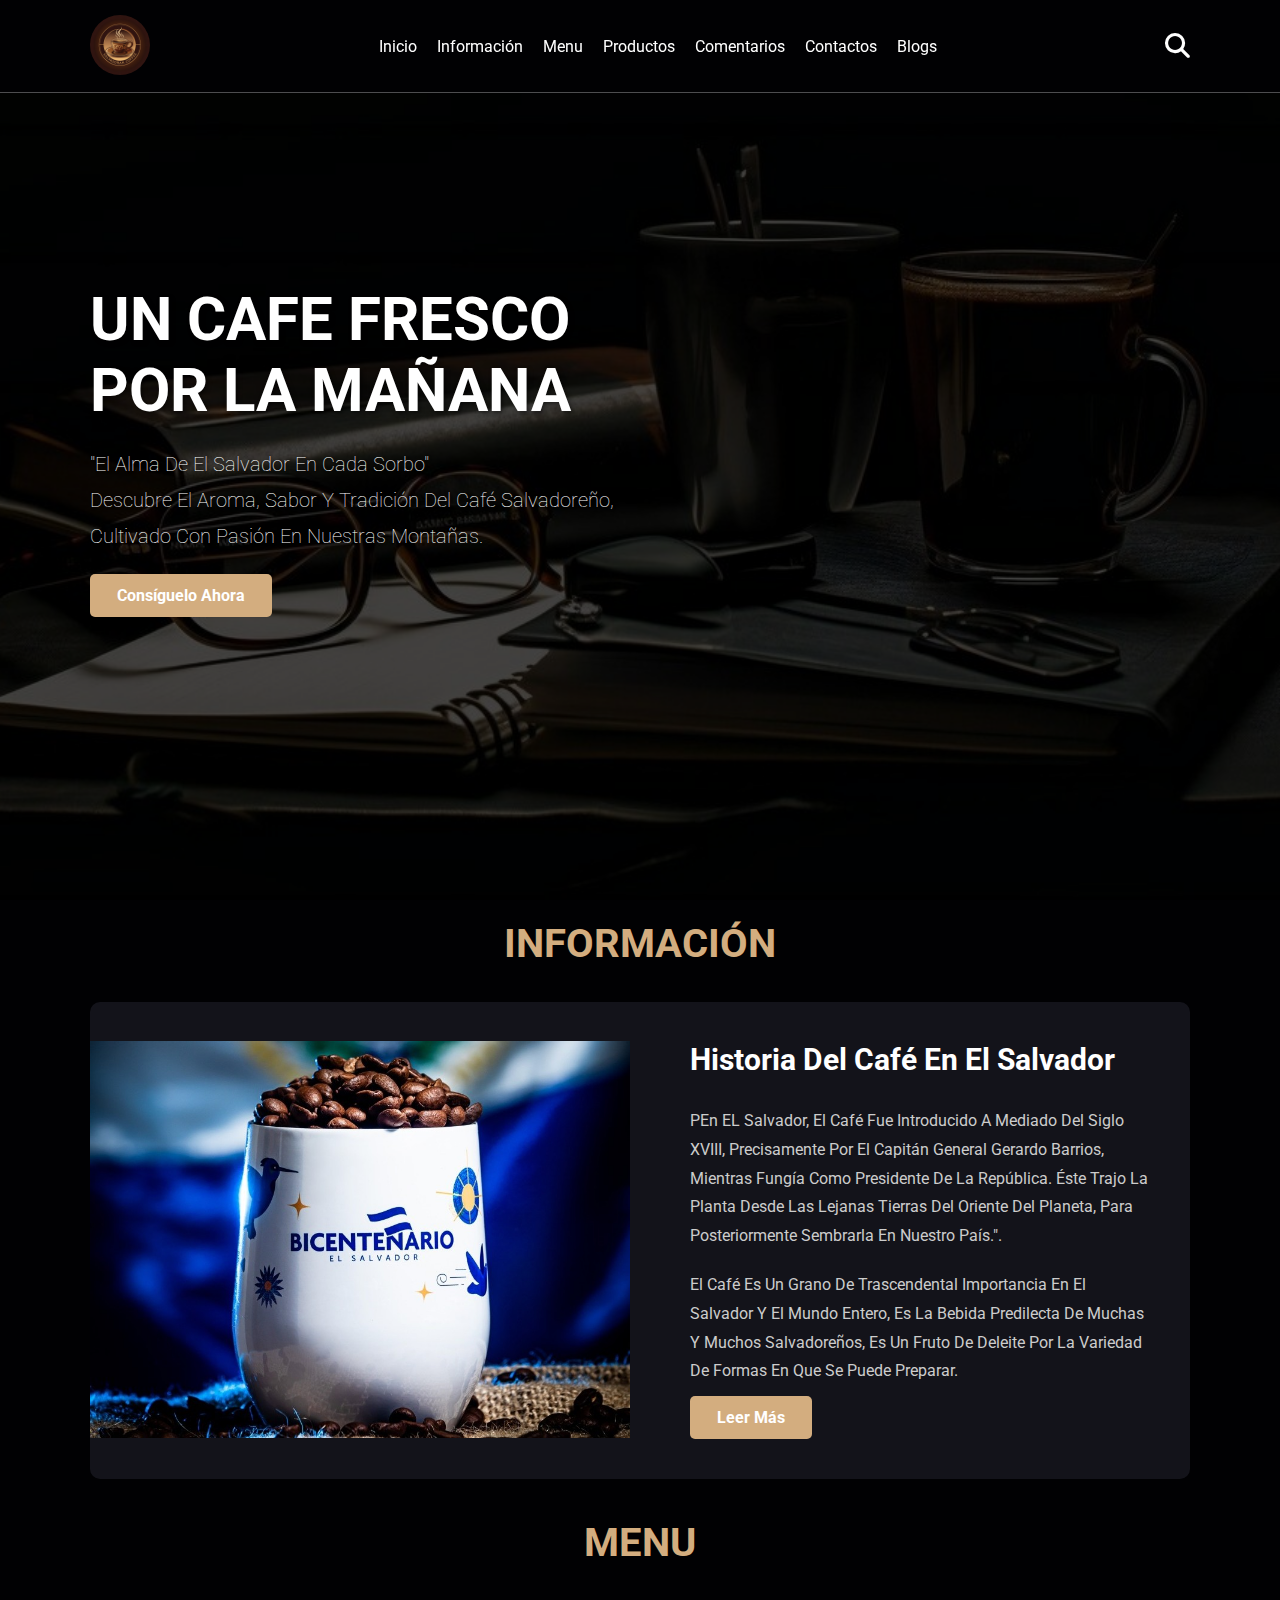
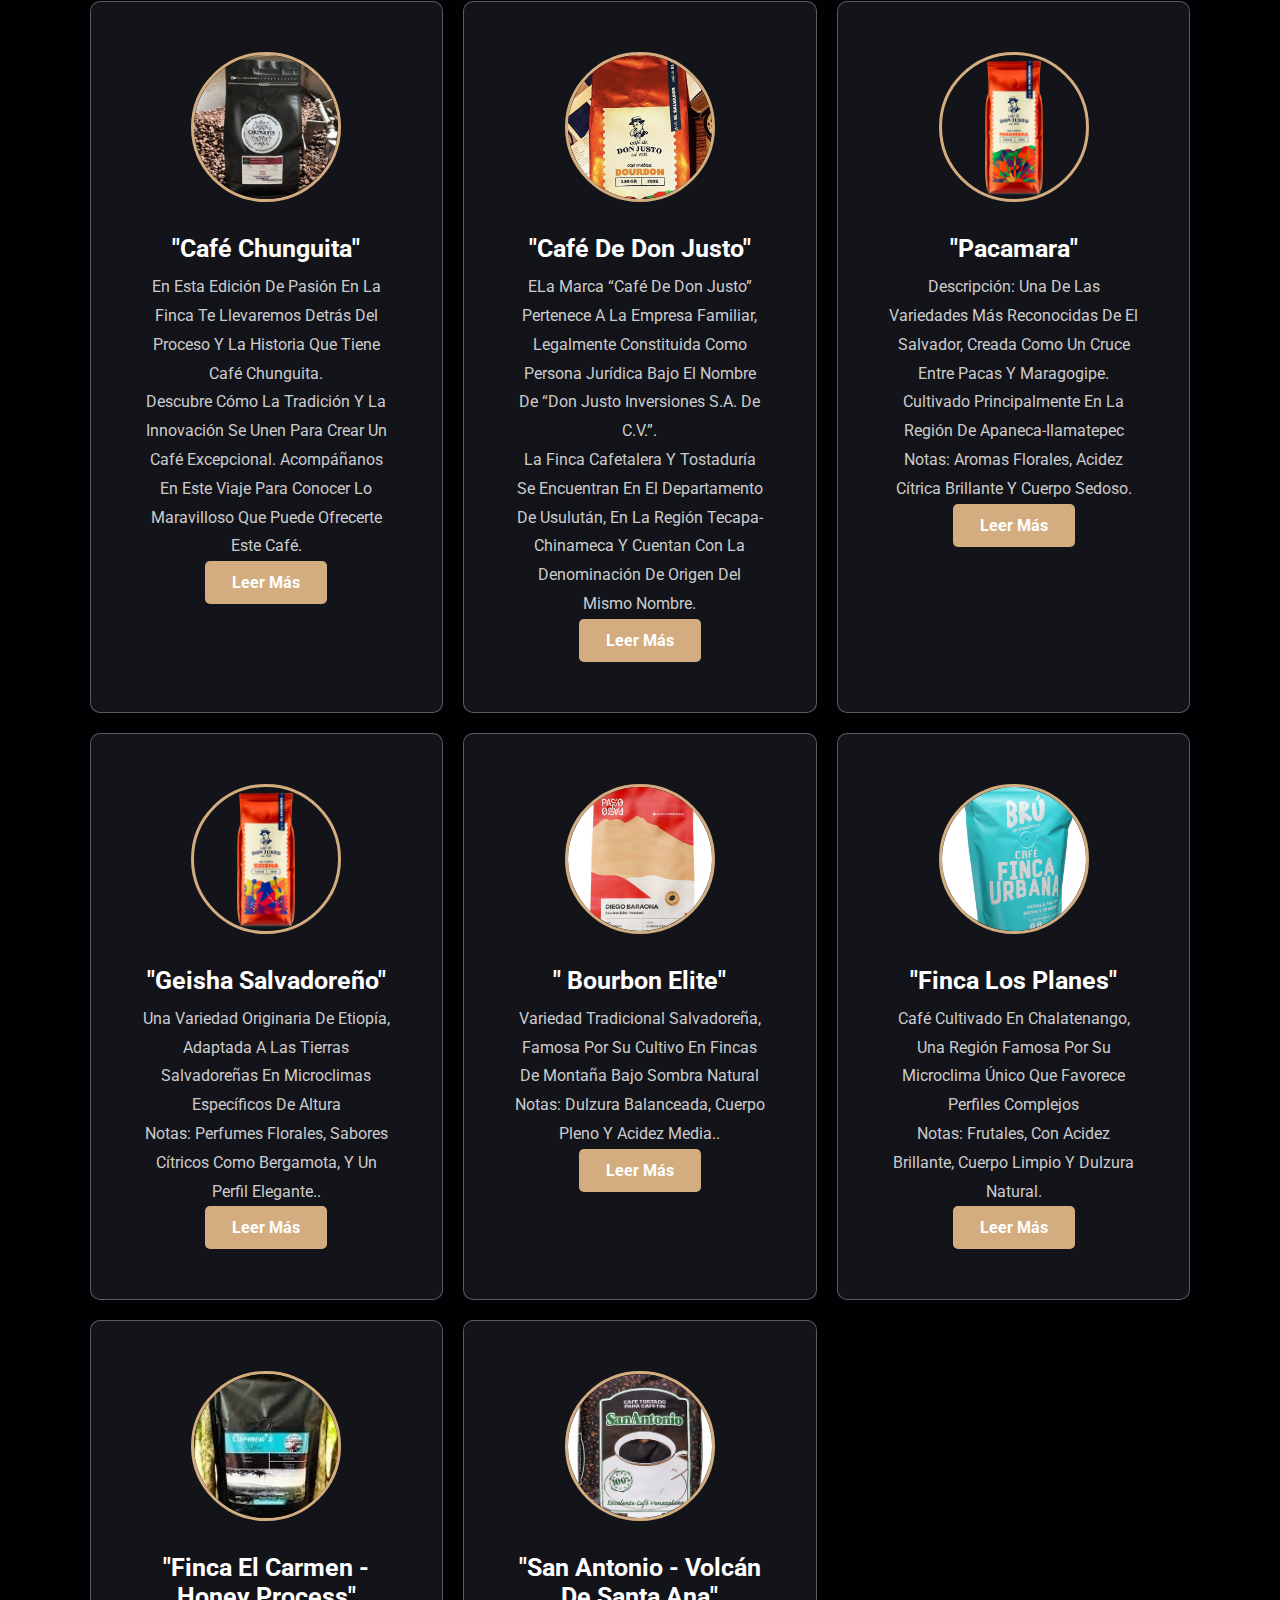
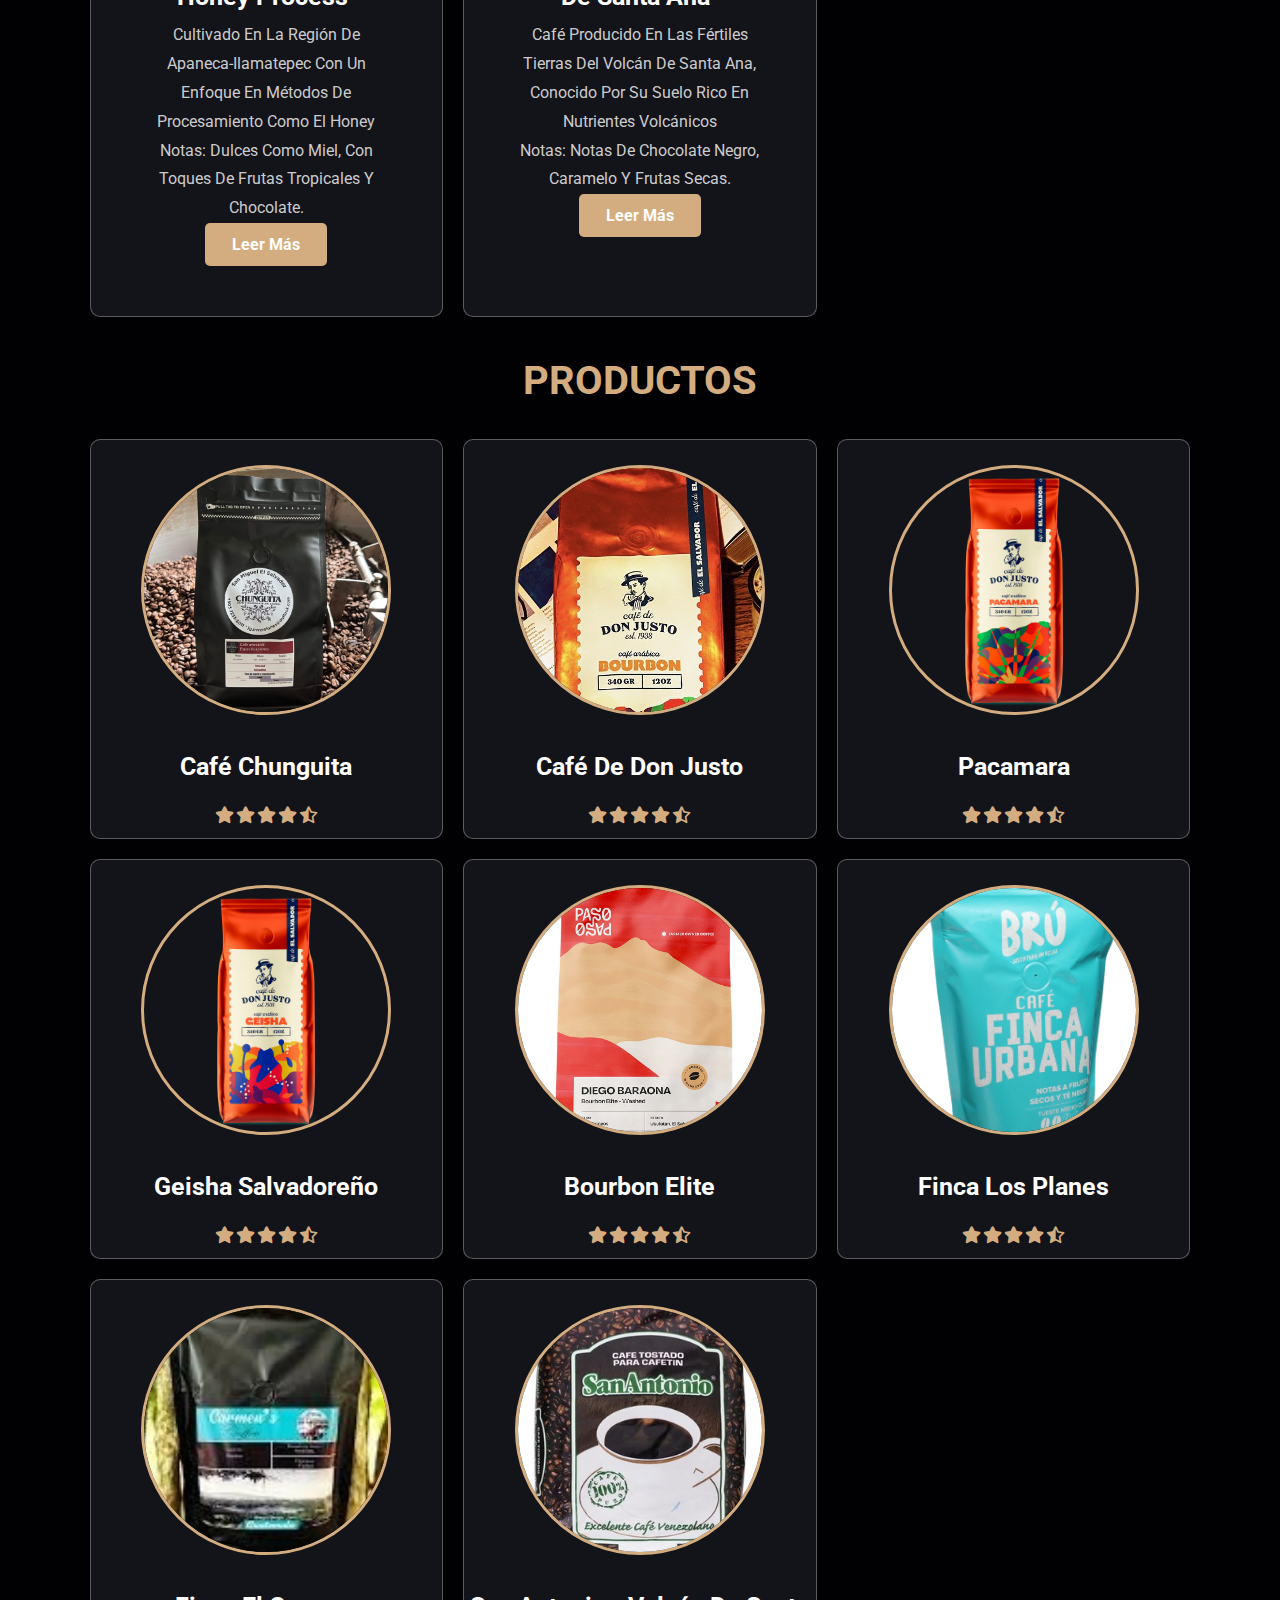
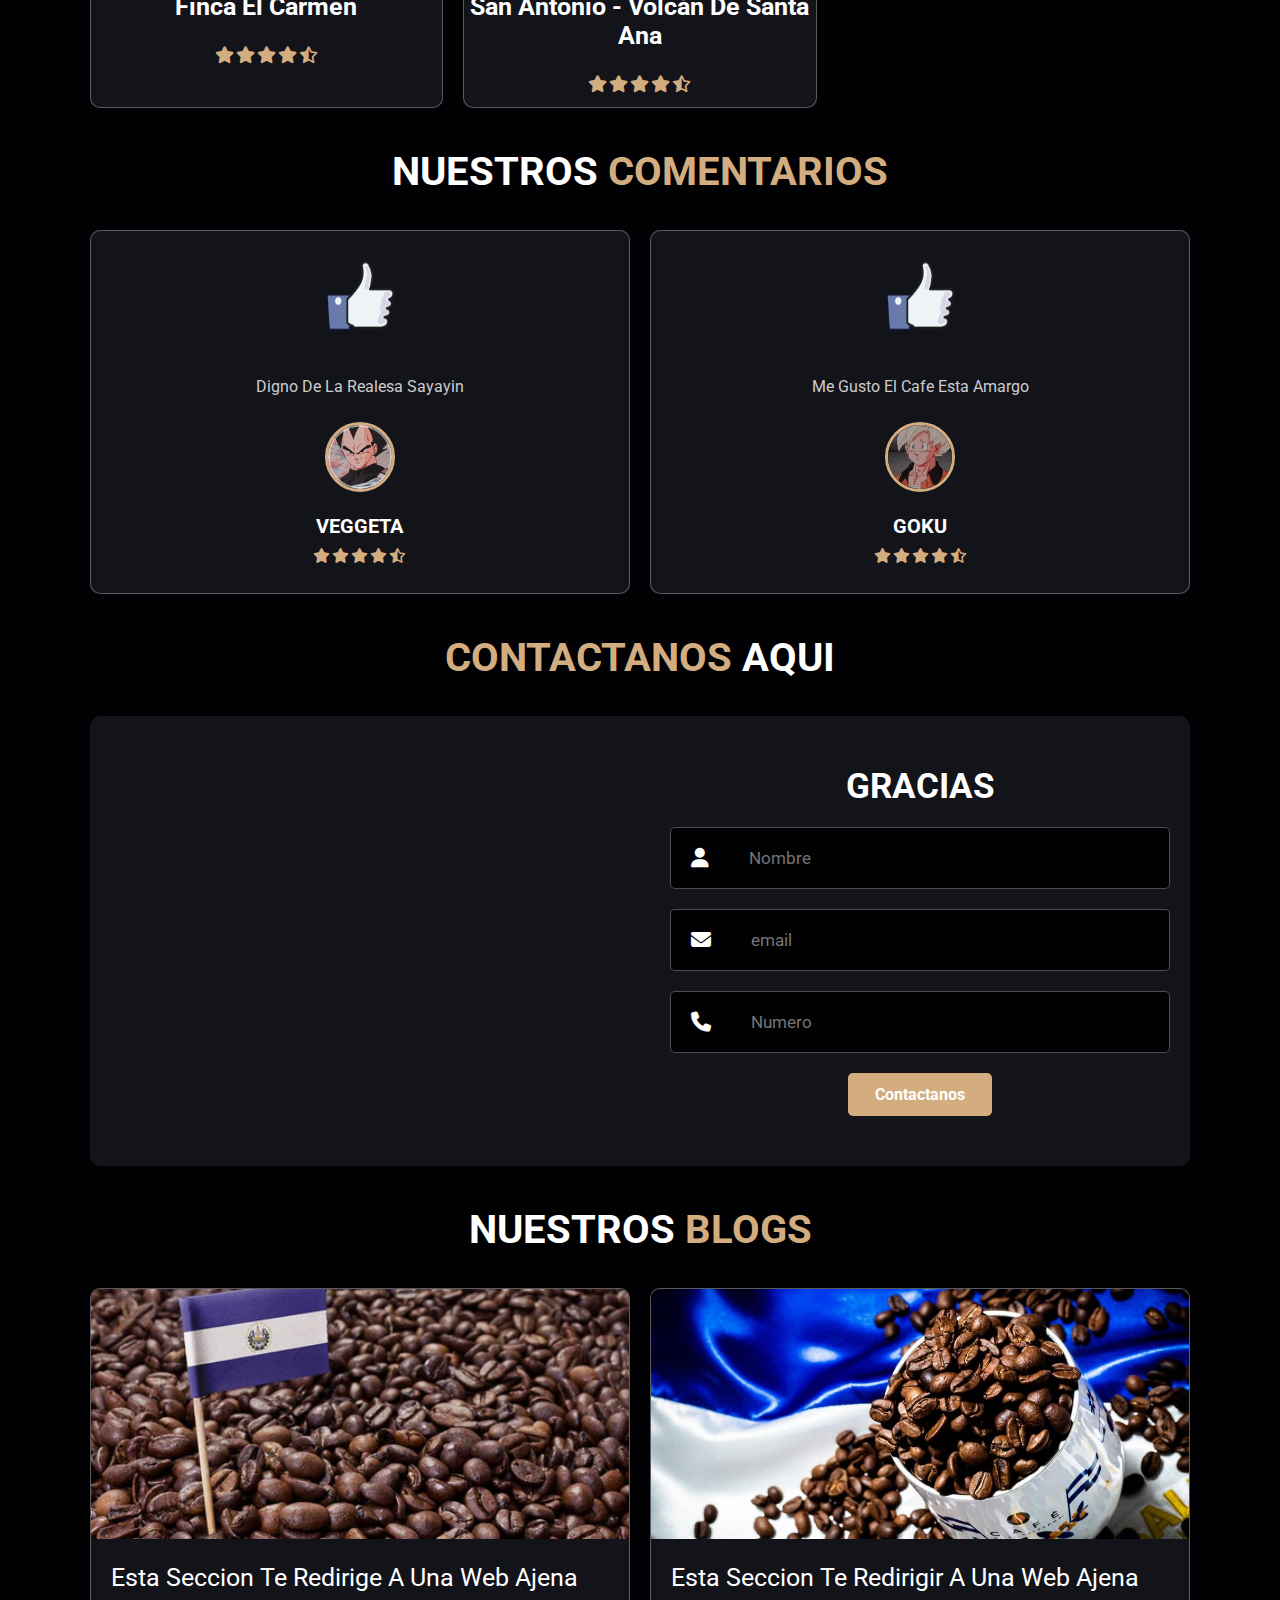
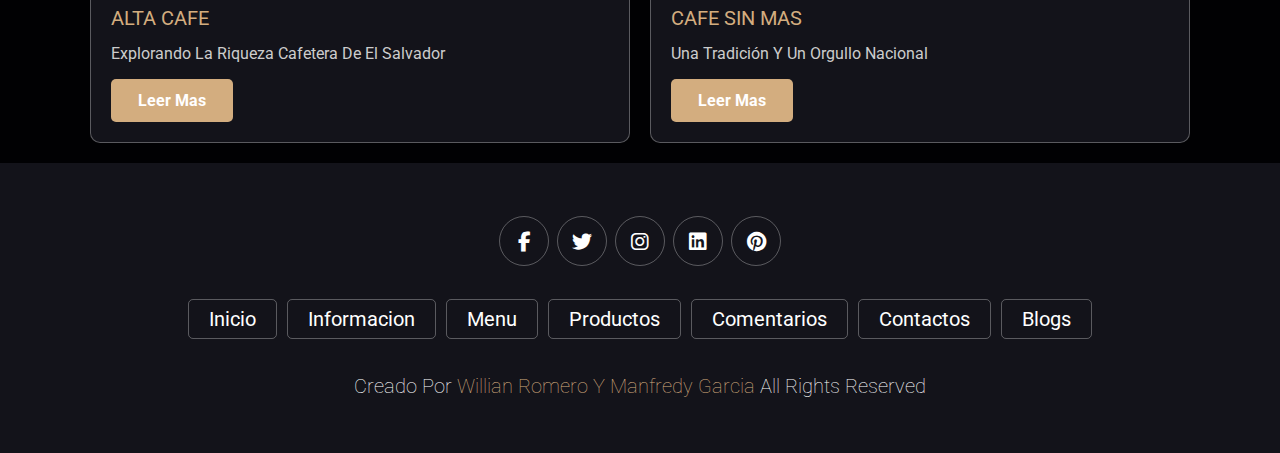
==== commit 50fc78fc: "Merge branch 'main' of https://github.com/RA23059/Trabajo-de-manejo" ====
--- a/index.html
+++ b/index.html
@@ -350,7 +350,7 @@
                     <a href="#" class="title">Esta seccion te redirige a una web ajena</a>
                     <span>ALTA CAFE </span>
                     <p>Explorando la Riqueza Cafetera de El Salvador </p>
-                    <a href="https://alta.coffee/blogs/noticias/explorando-la-riqueza-cafetera-de-el-salvador" class="btn">read more</a>
+                    <a href="https://alta.coffee/blogs/noticias/explorando-la-riqueza-cafetera-de-el-salvador" class="btn">Leer Mas</a>
                 </div>
             </div>
             <div class="caja">
@@ -361,18 +361,18 @@
                     <a href="#" class="title"> Esta seccion te redirigir a una web ajena</a>
                     <span>CAFE SIN MAS </span>
                     <p>una tradición y un orgullo nacional </p>
-                    <a href="https://cafesinmas.com/el-cafe-en-el-salvador-una-tradicion-y-un-orgullo-nacional" class="btn">read more</a>
+                    <a href="https://cafesinmas.com/el-cafe-en-el-salvador-una-tradicion-y-un-orgullo-nacional" class="btn">Leer Mas</a>
                 </div>
             </div>
         </div>
     </section>
     <section class="footer">
         <div class="share">
-            <a href="#" class="fab fa-facebook-f"></a>
-            <a href="#" class="fab fa-twitter"></a>
-            <a href="#" class="fab fa-instagram"></a>
-            <a href="#" class="fab fa-linkedin"></a>
-            <a href="#" class="fab fa-pinterest"></a>
+            <a href="https://www.facebook.com/fmoues/?locale=es_LA" class="fab fa-facebook-f"></a>
+            <a href="https://twitter.com/UESoficial" class="fab fa-twitter"></a>
+            <a href="https://www.instagram.com/uesoficial/?hl=es" class="fab fa-instagram"></a>
+            <a href="https://sv.linkedin.com/school/universidad-de-oriente-sv-/" class="fab fa-linkedin"></a>
+            <a href="https://www.pinterest.com/" class="fab fa-pinterest"></a>
         </div>
         <div class="links">
             <a href="#home">Inicio</a>
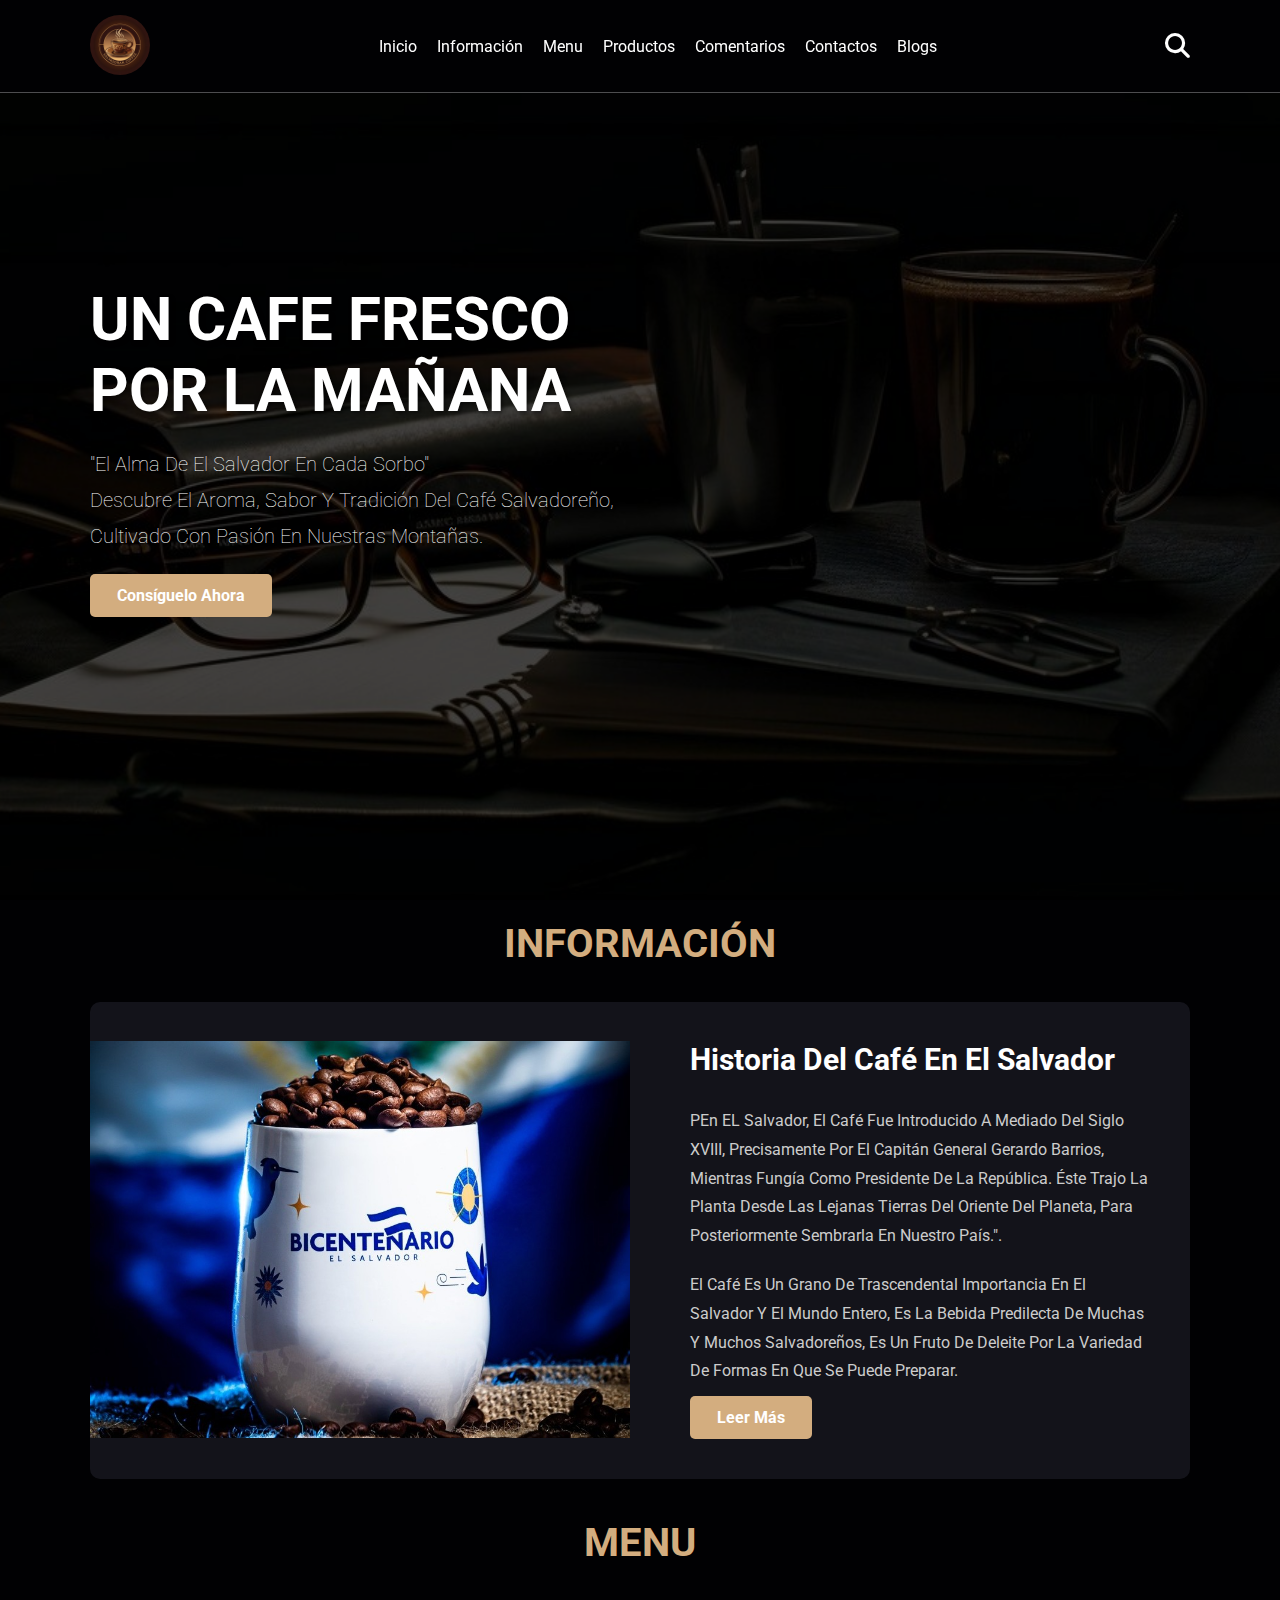
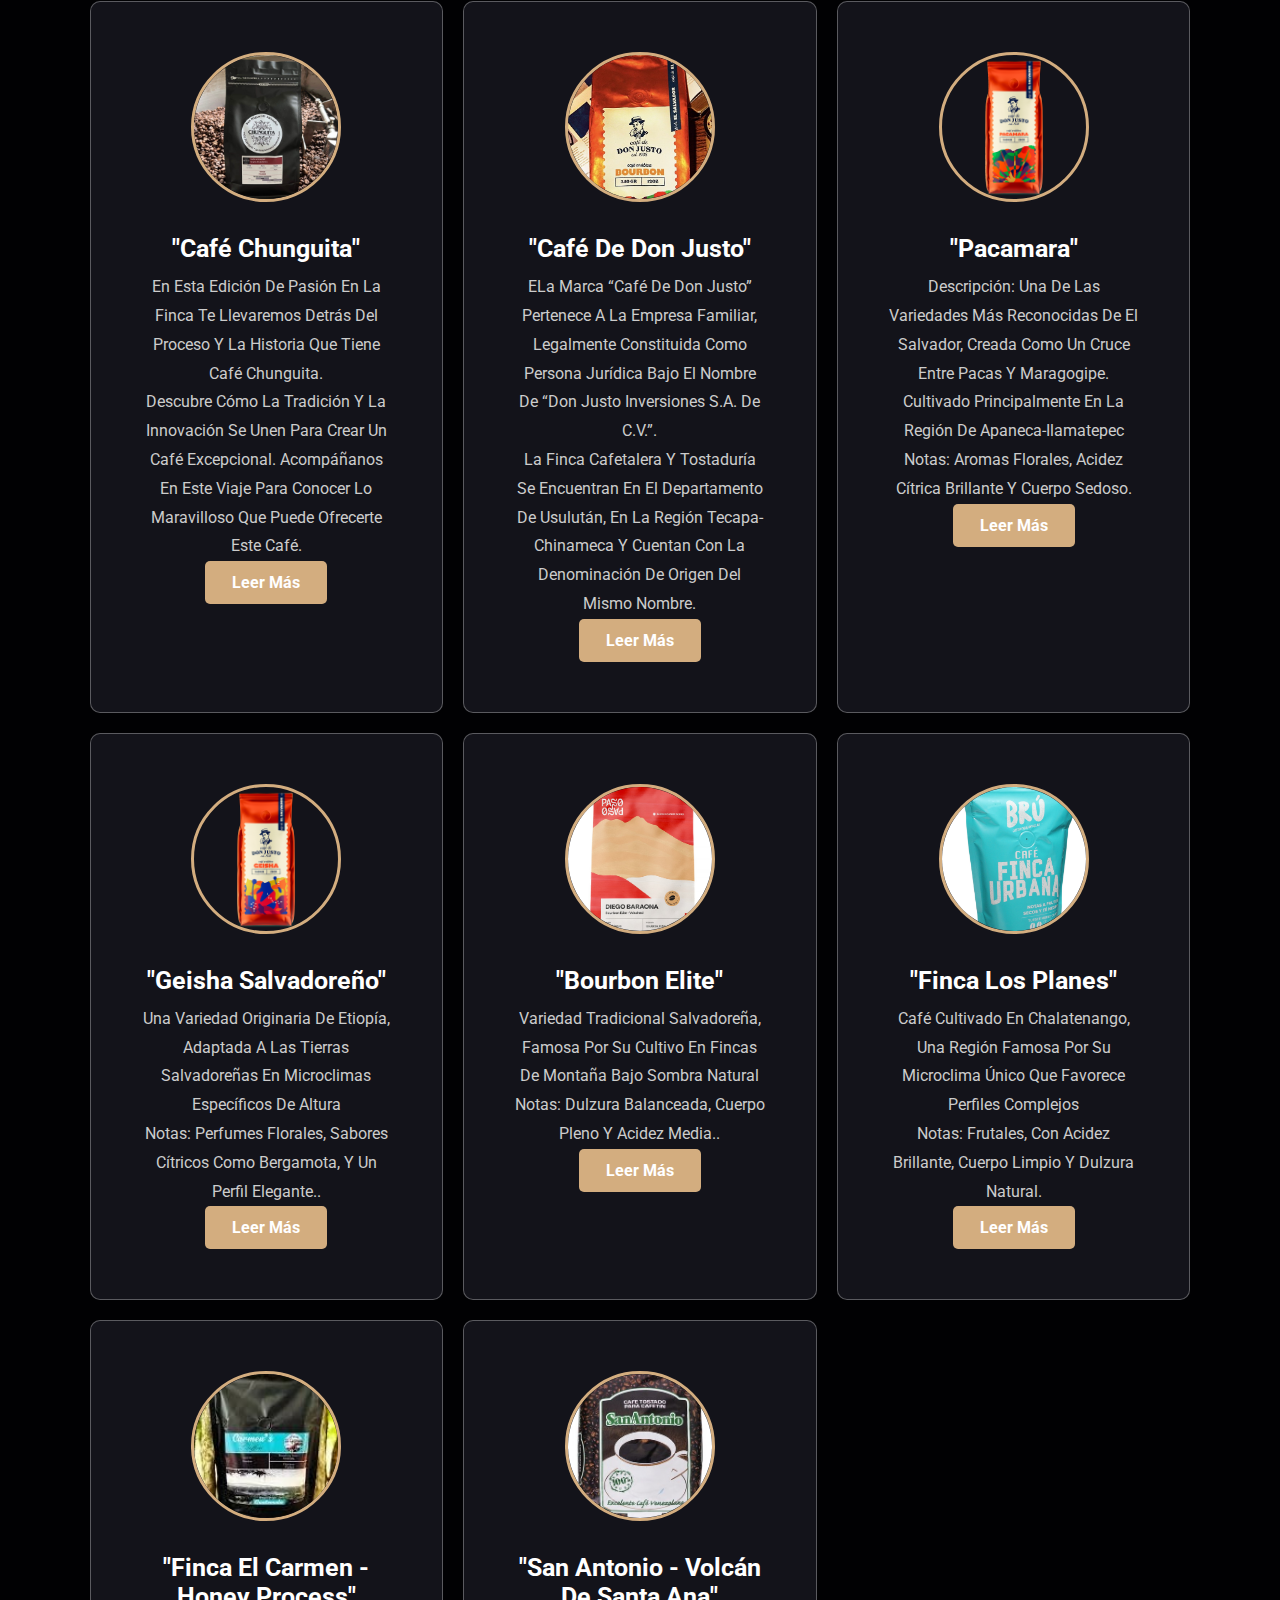
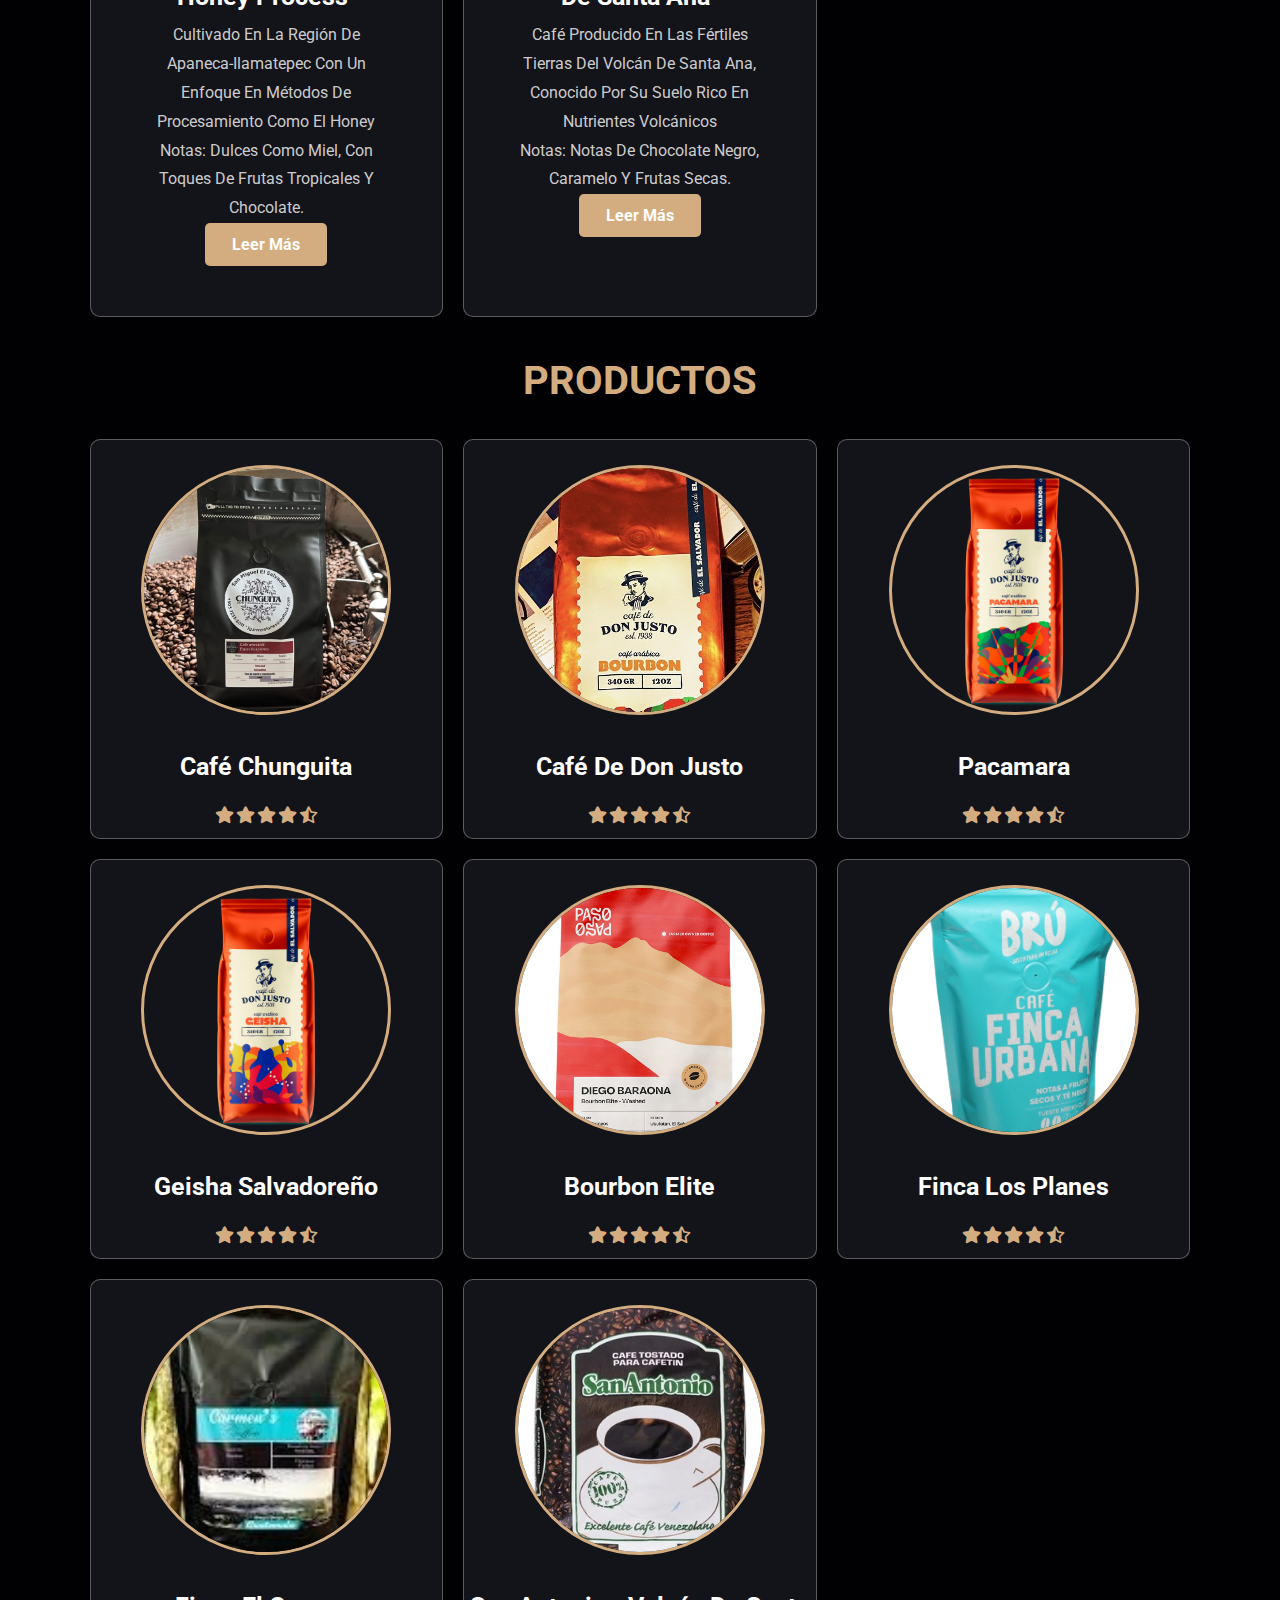
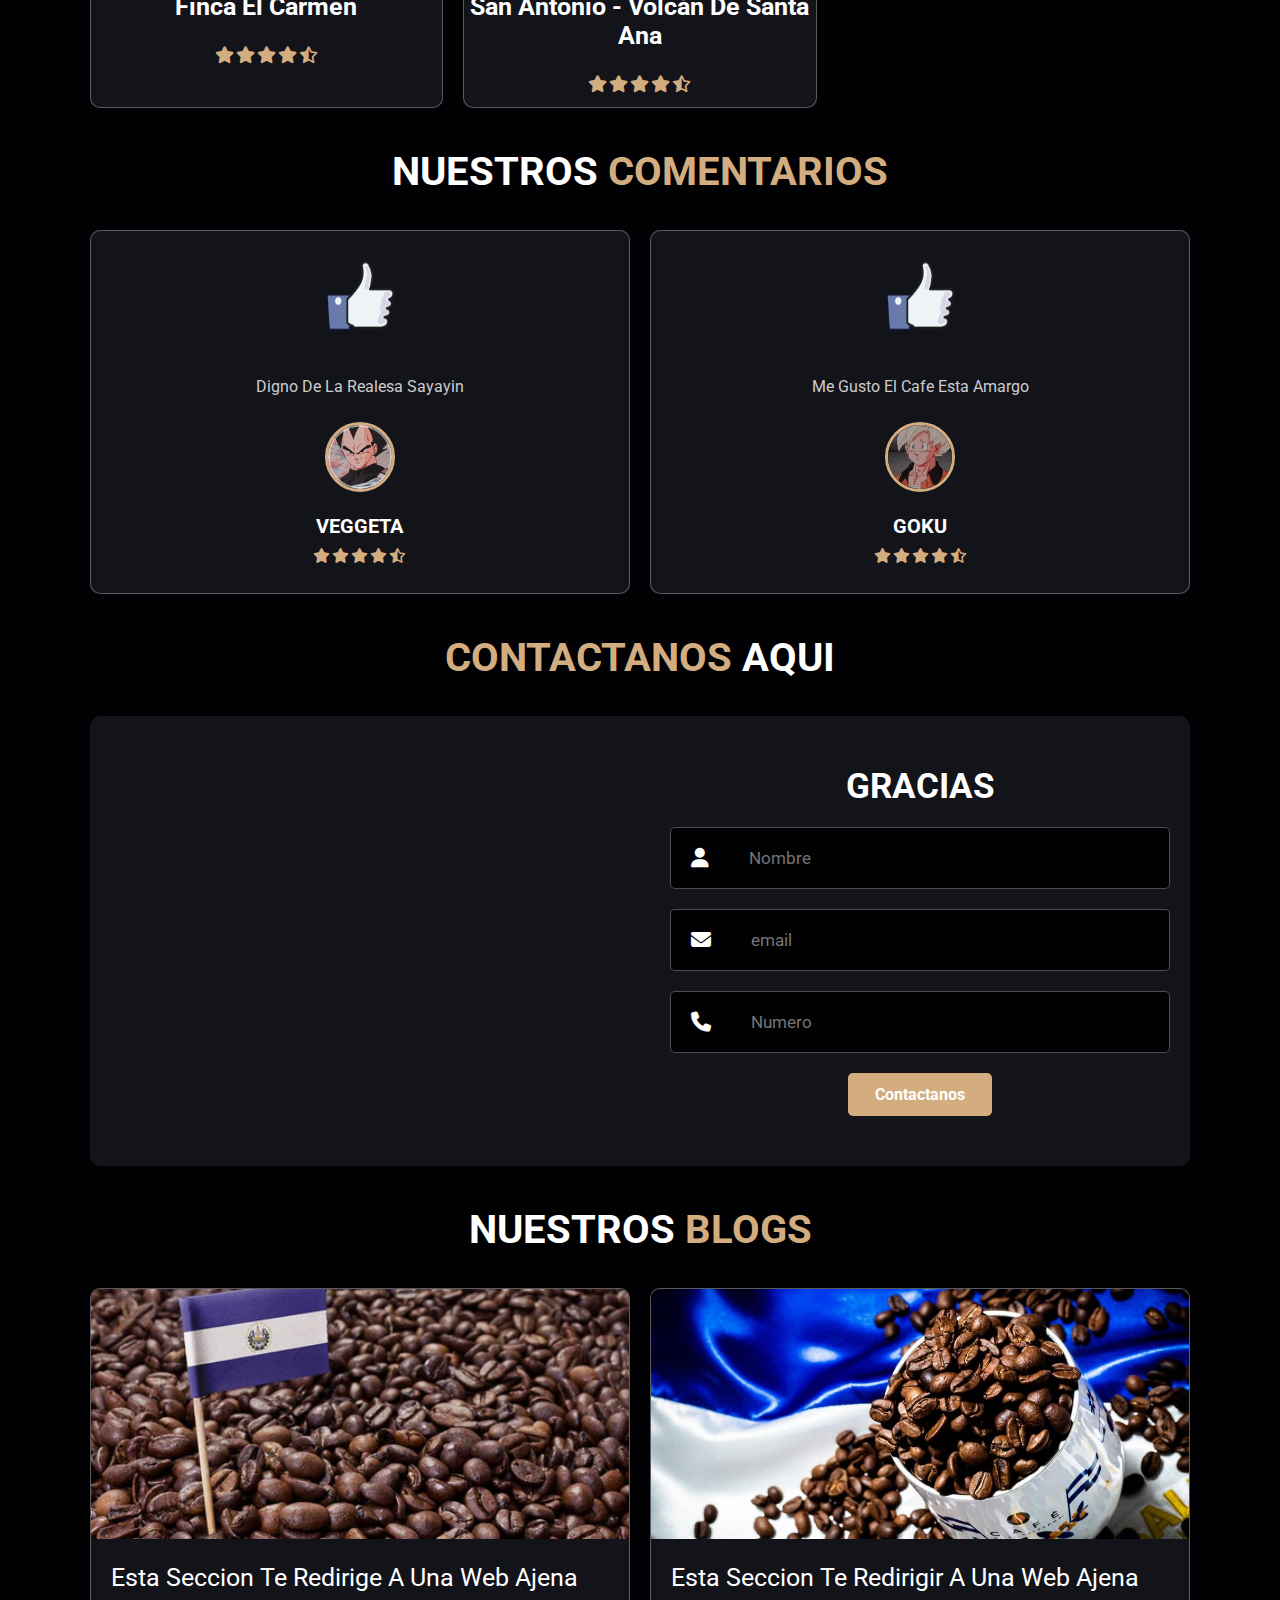
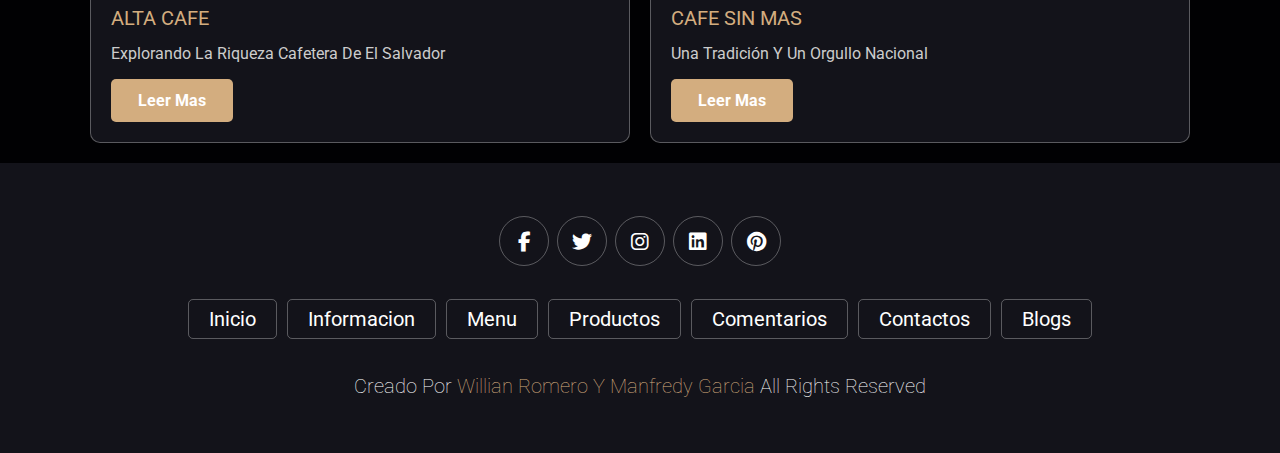
==== commit e5545ada: "un muy pequeño error de estetica" ====
--- a/index.html
+++ b/index.html
@@ -92,8 +92,8 @@
             </div>
 
             <div class="caja">
-                <img src="imagenes/Bourbon Elite.jpg" alt=" Bourbon Elite">
-                <h3>" Bourbon Elite"</h3>
+                <img src="imagenes/Bourbon Elite.jpg" alt="Bourbon Elite">
+                <h3>"Bourbon Elite"</h3>
                 <p>Variedad tradicional salvadoreña, famosa por su cultivo en fincas de montaña bajo sombra natural  </p>
                 <p>Notas: Dulzura balanceada, cuerpo pleno y acidez media..</p>
                 <a href="https://www.paso-paso.com/products/el-salvador-diego-baraona-bourbon-elite-washed" class="btn">Leer más</a>
